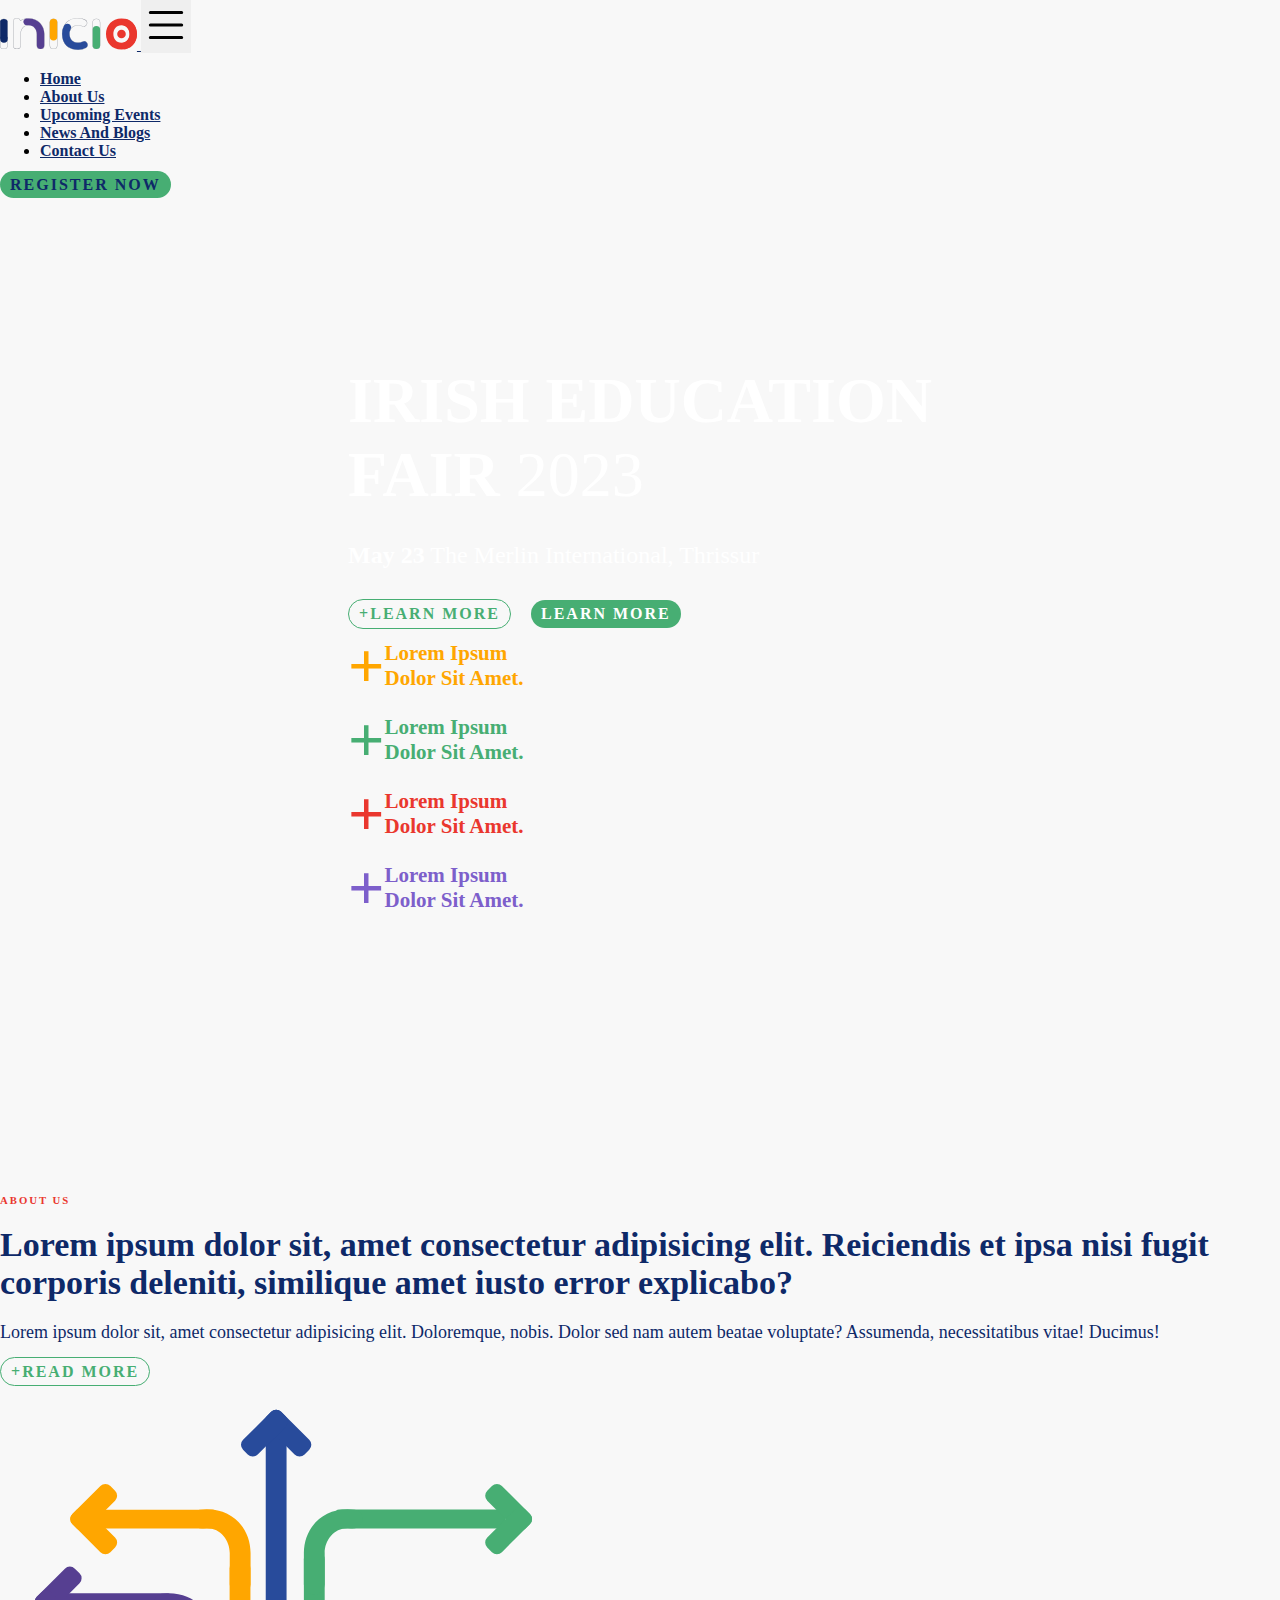
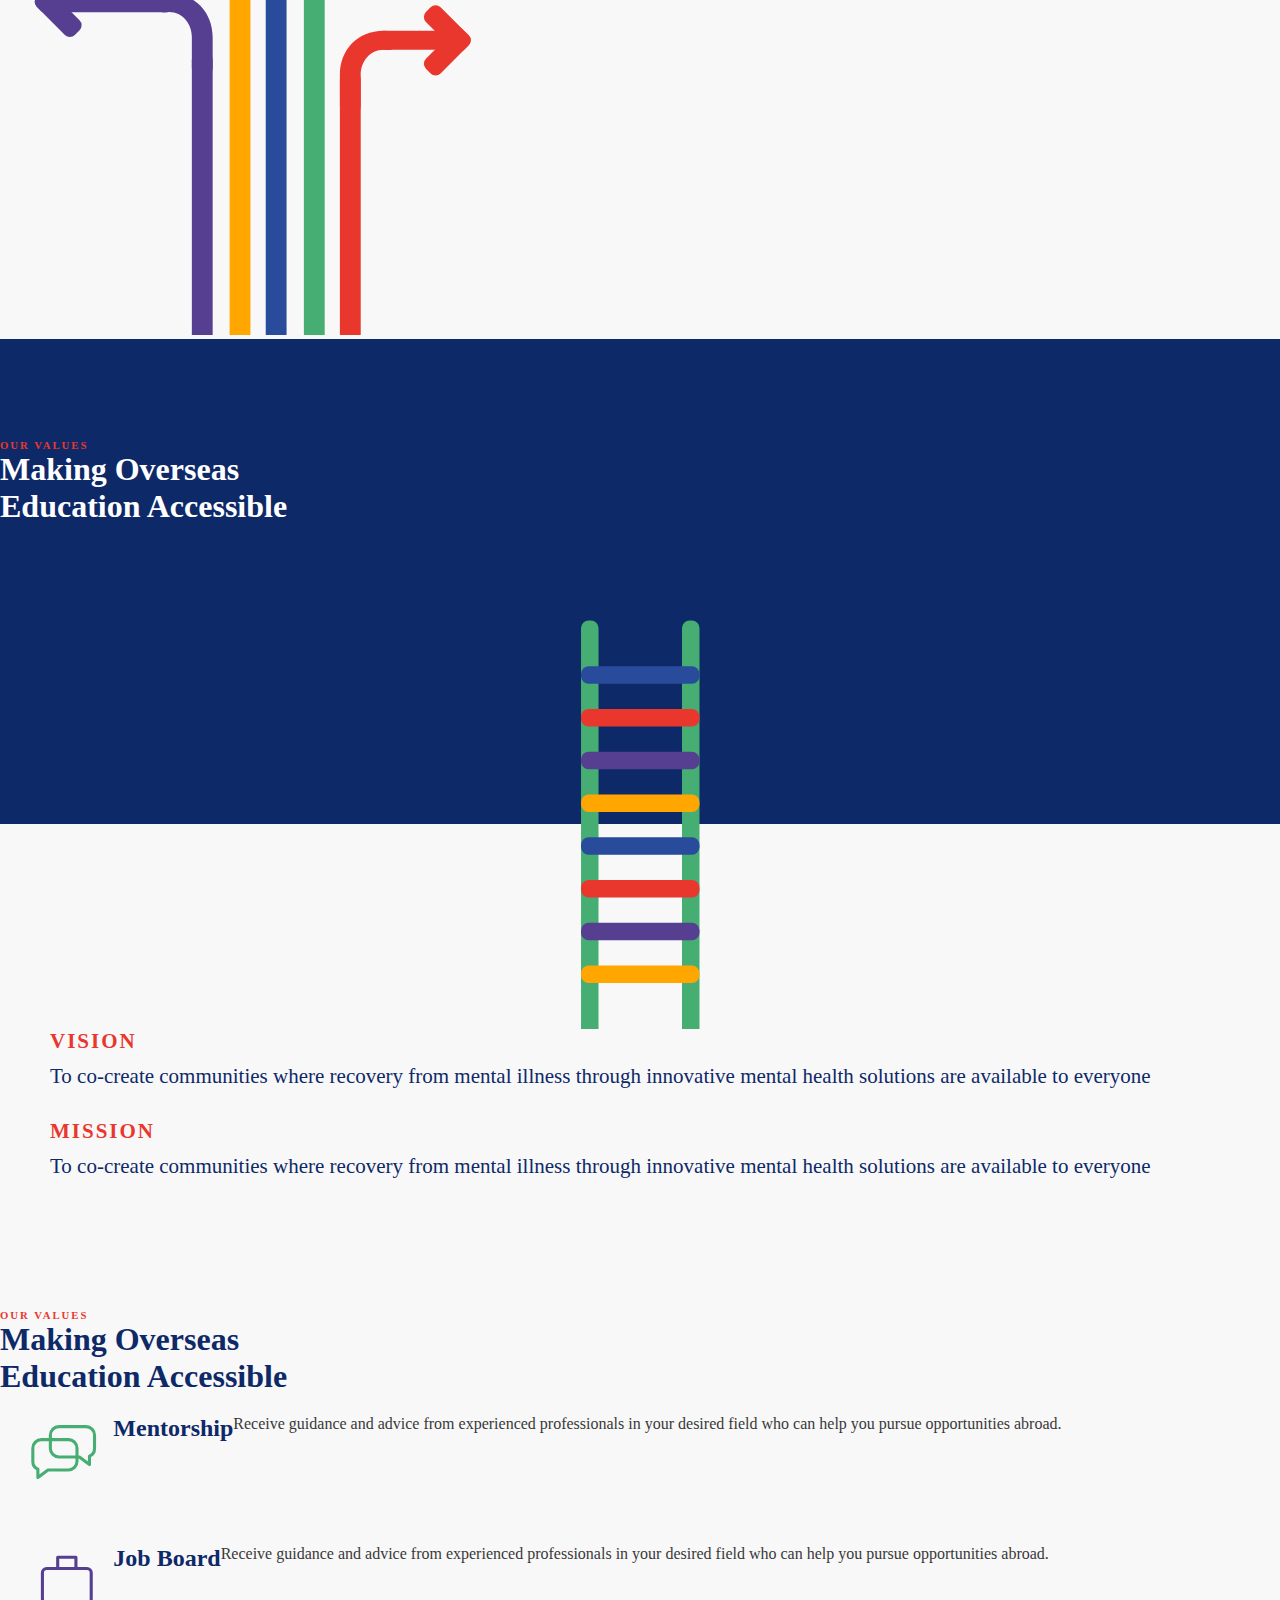
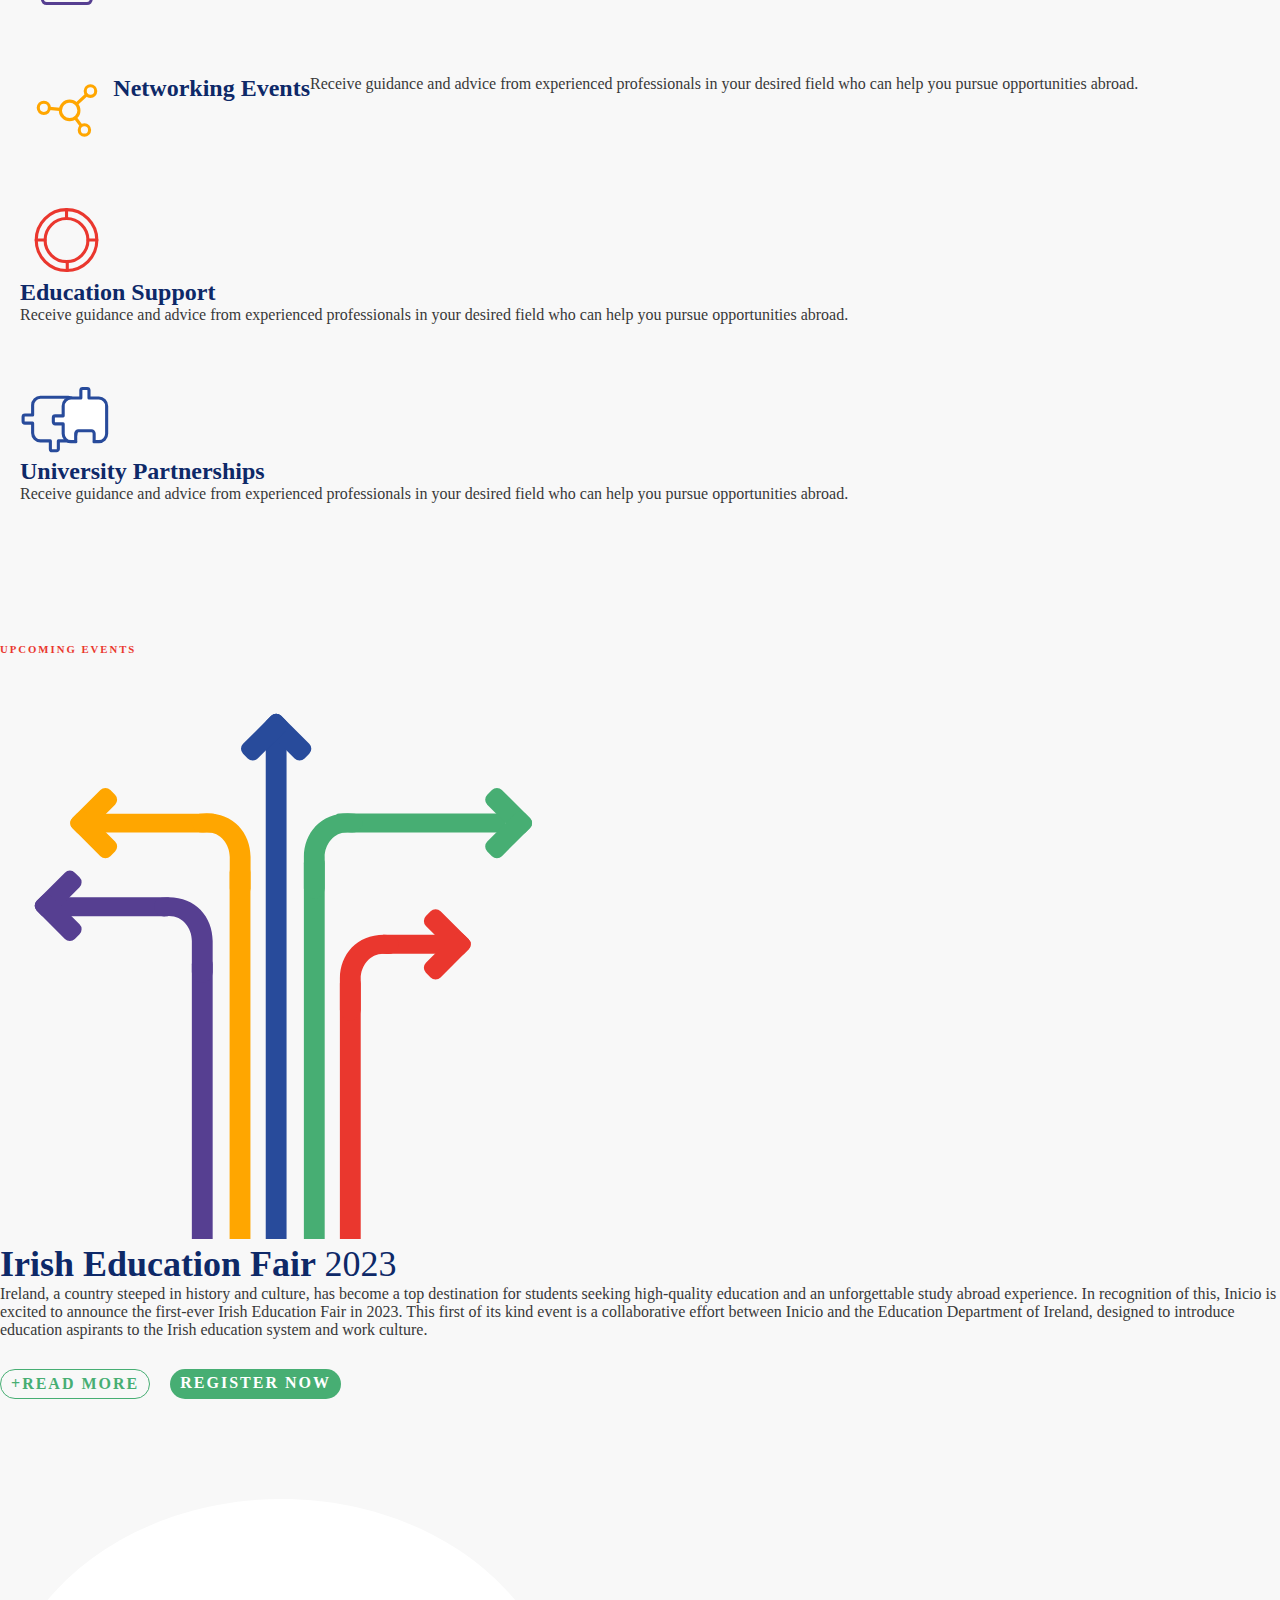
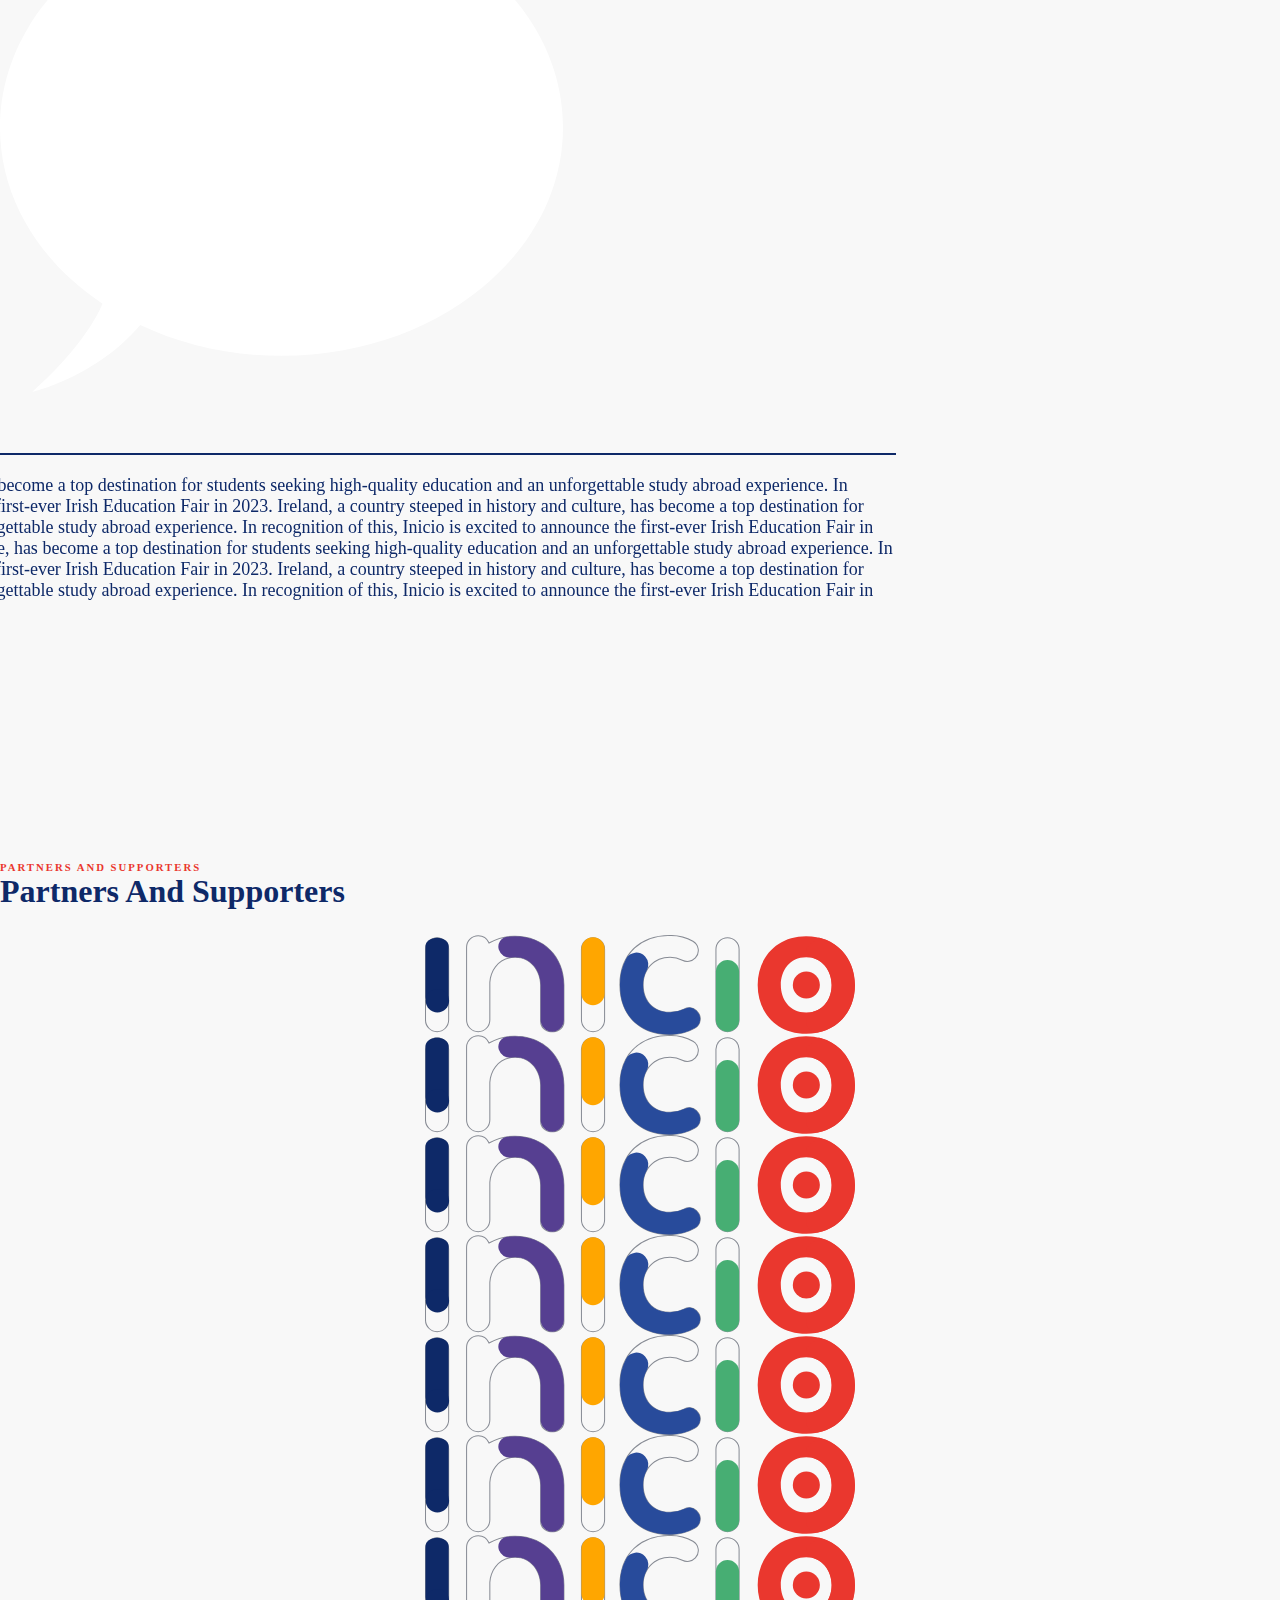
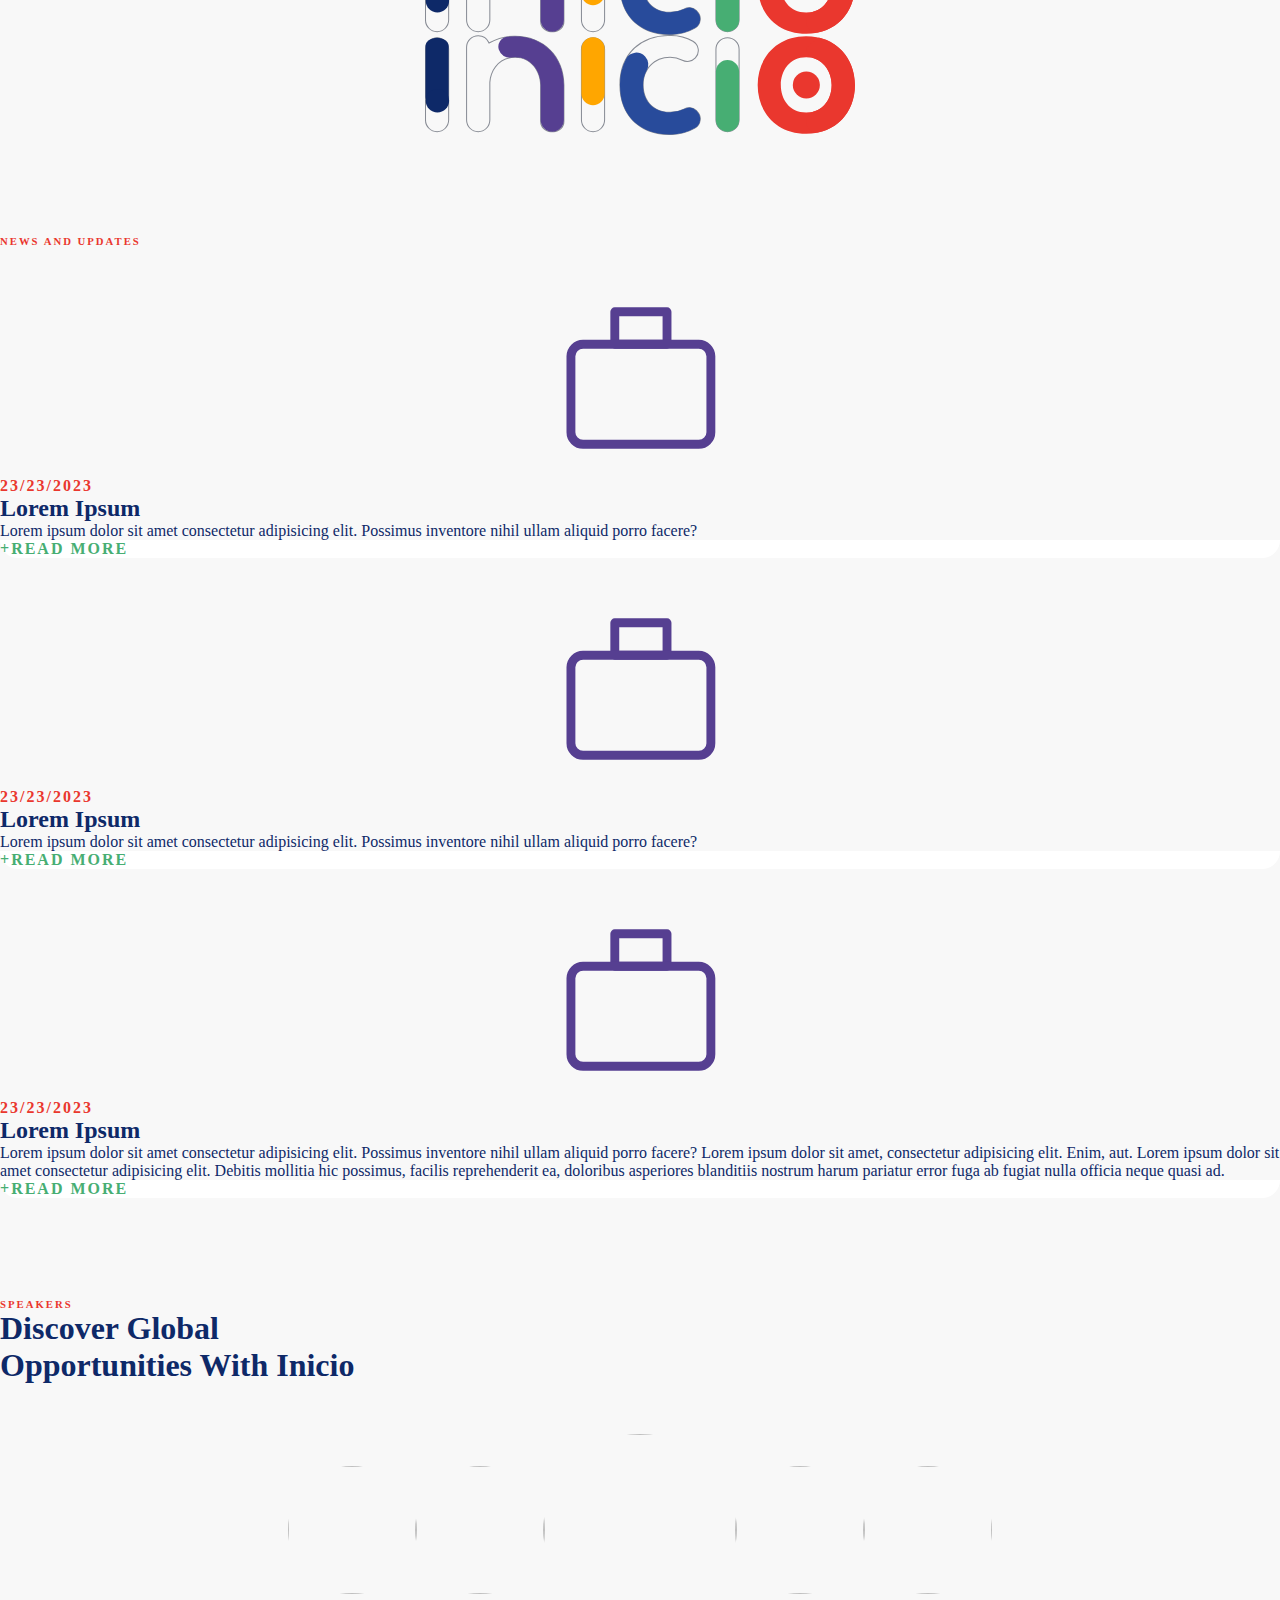
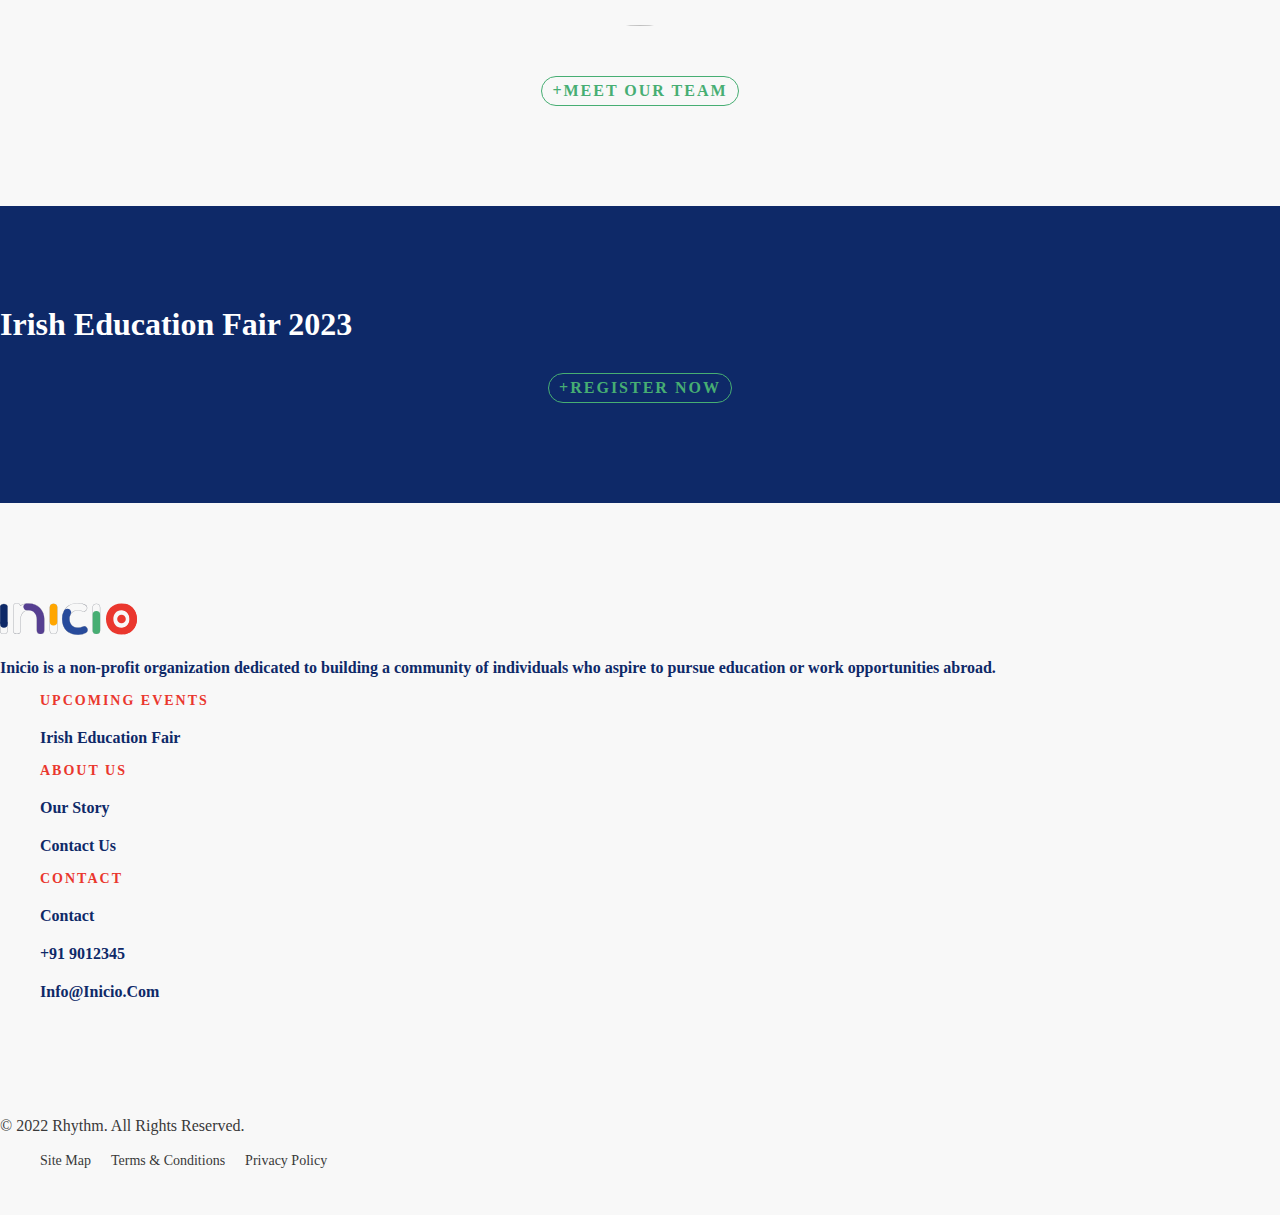
==== index.html @ 6a75e9fb "first commit" ====
<!DOCTYPE html>
<html lang="en">
  <head>
    <meta charset="UTF-8" />
    <meta http-equiv="X-UA-Compatible" content="IE=edge" />
    <meta name="viewport" content="width=device-width, initial-scale=1.0" />
    <!-- Favicons -->
    <link href="" rel="icon" />
    <link href="" rel="apple-touch-icon" />

    <!-- Link Swiper's CSS -->
    <link
      rel="stylesheet"
      href="https://cdn.jsdelivr.net/npm/swiper@9/swiper-bundle.min.css"
    />

    <!-- bootstrap v5 -->
    <link
      href="https://cdn.jsdelivr.net/npm/bootstrap@5.0.2/dist/css/bootstrap.min.css"
      rel="stylesheet"
      integrity="sha384-EVSTQN3/azprG1Anm3QDgpJLIm9Nao0Yz1ztcQTwFspd3yD65VohhpuuCOmLASjC"
      crossorigin="anonymous"
    />

    <!-- custom styles -->
    <link rel="stylesheet" href="assets/styles/main.css" />

    <title>inicio</title>
  </head>
  <body>
    <!-- header section starts -->
    <header class="header fixed-top" id="header">
      <nav class="navbar navbar-expand-lg">
        <div class="container">
          <a class="navbar-brand" href="#">
            <img src="assets/images/incio logo.svg" alt="" class="img-fluid" />
          </a>
          <button
            class="navbar-toggler"
            type="button"
            data-bs-toggle="collapse"
            data-bs-target="#navbarSupportedContent"
            aria-controls="navbarSupportedContent"
            aria-expanded="false"
            aria-label="Toggle navigation"
          >
            <img src="assets/icons/menu-icon.svg" alt="" class="img-fluid" />
          </button>
          <div class="collapse navbar-collapse" id="navbarSupportedContent">
            <ul class="navbar-nav ms-auto mb-2 mb-lg-0">
              <li class="nav-item">
                <a class="nav-link" aria-current="page" href="/">Home</a>
              </li>
              <li class="nav-item">
                <a class="nav-link" aria-current="page" href="page-aboutus.html"
                  >About us</a
                >
              </li>
              <li class="nav-item">
                <a class="nav-link" aria-current="page" href="page-event.html"
                  >upcoming events</a
                >
              </li>
              <li class="nav-item">
                <a class="nav-link" aria-current="page" href="#"
                  >news and blogs</a
                >
              </li>
              <li class="nav-item">
                <a
                  class="nav-link"
                  aria-current="page"
                  href="page-contactus.html"
                  >contact us</a
                >
              </li>
            </ul>
            <a href="page-register.html" class="filled-green-btn"
              >register now</a
            >
          </div>
        </div>
      </nav>
    </header>
    <!-- header section ends -->

    <!-- Banner Section Starts -->
    <section class="banner" id="banner">
      <video id="video-background" autoplay muted loop>
        <source
          src="https://foxglobal.araigen.com/wp-content/uploads/2022/12/foxglobal.mp4"
          type="video/mp4"
        />
      </video>

      <div class="text-wrapper">
        <div class="container">
          <div class="row">
            <div class="col-lg-6 col-md-6">
              <h1 class="banner-title">
                IRISH EDUCATION <br />
                FAIR <span>2023</span>
              </h1>
              <h6 class="banner-sub-title">
                <span>may 23</span> The Merlin International, Thrissur
              </h6>
              <div class="banner-btns">
                <a href="#" class="outlined-green-btn">learn more</a>
                <a href="#" class="filled-green-btn">learn more</a>
              </div>
            </div>
            <div class="col-lg-6 col-md-6">
              <div class="count-item">
                <span
                  data-purecounter-start="0"
                  data-purecounter-duration="1"
                  class="count purecounter"
                  data-purecounter-end="300"
                ></span>
                <span class="count">+</span>
                <div class="count-progress-bar">
                  <div id="count-progress"></div>
                </div>
                <div class="count-desc">
                  Lorem ipsum <br />
                  dolor sit amet.
                </div>
              </div>
              <div class="count-item">
                <span
                  data-purecounter-start="0"
                  data-purecounter-duration="1"
                  class="count purecounter"
                  data-purecounter-end="300"
                ></span>
                <span class="count">+</span>
                <div class="count-progress-bar">
                  <div id="count-progress"></div>
                </div>
                <div class="count-desc">
                  Lorem ipsum <br />
                  dolor sit amet.
                </div>
              </div>
              <div class="count-item">
                <span
                  data-purecounter-start="0"
                  data-purecounter-duration="1"
                  class="count purecounter"
                  data-purecounter-end="300"
                ></span>
                <span class="count">+</span>
                <div class="count-progress-bar">
                  <div id="count-progress"></div>
                </div>
                <div class="count-desc">
                  Lorem ipsum <br />
                  dolor sit amet.
                </div>
              </div>
              <div class="count-item">
                <span
                  data-purecounter-start="0"
                  data-purecounter-duration="1"
                  class="count purecounter"
                  data-purecounter-end="300"
                ></span>
                <span class="count">+</span>
                <div class="count-progress-bar">
                  <div id="count-progress"></div>
                </div>
                <div class="count-desc">
                  Lorem ipsum <br />
                  dolor sit amet.
                </div>
              </div>
            </div>
          </div>
        </div>
      </div>
    </section>
    <!-- Banner Section Ends -->

    <!-- About Section Starts -->
    <section class="about-section" id="about-section">
      <div class="container">
        <div class="row">
          <div class="col-lg-6 col-md-6">
            <h6 class="section-sub-title">about us</h6>
            <h1 class="section-main-title">
              Lorem ipsum dolor sit, amet consectetur adipisicing elit.
              Reiciendis et ipsa nisi fugit corporis deleniti, similique amet
              iusto error explicabo?
            </h1>
            <div class="section-description">
              Lorem ipsum dolor sit, amet consectetur adipisicing elit.
              Doloremque, nobis. Dolor sed nam autem beatae voluptate?
              Assumenda, necessitatibus vitae! Ducimus!
            </div>
            <a href="#" class="outlined-green-btn">read more</a>
          </div>

          <div class="col-lg-6 col-md-6">
            <img
              src="assets/images/about.svg"
              alt=""
              class="img-fluid about-img"
            />
          </div>
        </div>
      </div>
    </section>
    <!-- About Section Ends -->

    <!-- Our Values Section Starts -->
    <section class="our-values" id="our-values">
      <div class="container">
        <h6 class="section-sub-title text-center">our values</h6>
        <h1 class="section-main-title text-center">
          Making Overseas <br />
          Education Accessible
        </h1>

        <div class="card">
          <div class="container">
            <div class="row">
              <div class="col-lg-6 col-md-6 first-col">
                <img src="assets/images/values.svg" alt="" class="img-fluid" />
              </div>
              <div class="col-lg-6 col-md-6 second-col">
                <h6 class="section-sub-title">vision</h6>
                <div class="section-description">
                  To co-create communities where recovery from mental illness
                  through innovative mental health solutions are available to
                  everyone
                </div>
                <h6 class="section-sub-title">mission</h6>
                <div class="section-description">
                  To co-create communities where recovery from mental illness
                  through innovative mental health solutions are available to
                  everyone
                </div>
              </div>
            </div>
          </div>
        </div>
      </div>
    </section>
    <!-- Our Values Section Ends -->

    <!-- Offer Section Starts -->
    <section class="our-offers" id="our-offers">
      <div class="container">
        <h6 class="section-sub-title text-center">our values</h6>
        <h1 class="section-main-title text-center">
          Making Overseas <br />
          Education Accessible
        </h1>

        <div class="row mt-5">
          <div class="col-lg-4 col-md-4">
            <div class="card">
              <img
                src="assets/images/Mentorship.svg"
                alt=""
                class="img-fluid"
              />
              <h6 class="card-title">Mentorship</h6>
              <div class="card-body">
                Receive guidance and advice from experienced professionals in
                your desired field who can help you pursue opportunities abroad.
              </div>
            </div>
          </div>
          <div class="col-lg-4 col-md-4">
            <div class="card">
              <img src="assets/images/Job Board.svg" alt="" class="img-fluid" />
              <h6 class="card-title">Job Board</h6>
              <div class="card-body">
                Receive guidance and advice from experienced professionals in
                your desired field who can help you pursue opportunities abroad.
              </div>
            </div>
          </div>
          <div class="col-lg-4 col-md-4">
            <div class="card">
              <img
                src="assets/images/Networking Events.svg"
                alt=""
                class="img-fluid"
              />
              <h6 class="card-title">Networking Events</h6>
              <div class="card-body">
                Receive guidance and advice from experienced professionals in
                your desired field who can help you pursue opportunities abroad.
              </div>
            </div>
          </div>
        </div>
        <div class="row">
          <div class="col-lg-6 col-md-6">
            <div class="card">
              <div class="row">
                <div class="col-lg-2 col-md-2">
                  <img
                    src="assets/images/Education Support.svg"
                    alt=""
                    class="img-fluid"
                  />
                </div>
                <div class="col-lg-10 col-md-10">
                  <h6 class="card-title">Education Support</h6>
                  <div class="card-body">
                    Receive guidance and advice from experienced professionals
                    in your desired field who can help you pursue opportunities
                    abroad.
                  </div>
                </div>
              </div>
            </div>
          </div>
          <div class="col-lg-6 col-md-6">
            <div class="card">
              <div class="row">
                <div class="col-lg-2 col-md-2">
                  <img
                    src="assets/images/University Partnerships.svg"
                    alt=""
                    class="img-fluid"
                  />
                </div>
                <div class="col-lg-10 col-md-10">
                  <h6 class="card-title">University Partnerships</h6>
                  <div class="card-body">
                    Receive guidance and advice from experienced professionals
                    in your desired field who can help you pursue opportunities
                    abroad.
                  </div>
                </div>
              </div>
            </div>
          </div>
        </div>
      </div>
    </section>
    <!-- Offer Section Ends -->

    <!-- Upcoming Events Section Starts -->
    <section class="upcoming-events" id="upcoming-events">
      <div class="container">
        <h6 class="section-sub-title text-center">upcoming events</h6>
        <div class="card">
          <div class="container">
            <div class="row">
              <div class="col-lg-4 col-md-4">
                <img src="assets/images/about.svg" alt="" class="img-fluid" />
              </div>
              <div class="col-lg-8 col-md-8 p-5">
                <h1 class="card-title">
                  Irish Education Fair <span>2023</span>
                </h1>
                <div class="card-body">
                  Ireland, a country steeped in history and culture, has become
                  a top destination for students seeking high-quality education
                  and an unforgettable study abroad experience. In recognition
                  of this, Inicio is excited to announce the first-ever Irish
                  Education Fair in 2023. This first of its kind event is a
                  collaborative effort between Inicio and the Education
                  Department of Ireland, designed to introduce education
                  aspirants to the Irish education system and work culture.
                </div>
                <div class="buttons-container">
                  <a href="#" class="outlined-green-btn">read more</a>
                  <a href="#" class="filled-green-btn">register now</a>
                </div>
              </div>
            </div>
          </div>
        </div>
      </div>
    </section>
    <!-- Upcoming Events Section Ends -->

    <!-- What they Say section Starts -->
    <section class="what-they-say" id="what-they-say">
      <div class="container">
        <div class="row">
          <div class="col-lg-6 col-md-6 what-they-say-img-col">
            <img
              src="assets/images/what they say.svg"
              alt=""
              class="img-fluid"
            />
          </div>
          <div class="col-lg-6 col-md-6 right-col">
            <h1 class="slider-title">what they say</h1>
            <div class="swiper whattheysaySwiper">
              <div class="swiper-wrapper">
                <div class="swiper-slide">
                  <div class="slider-desc">
                    Ireland, a country steeped in history and culture, has
                    become a top destination for students seeking high-quality
                    education and an unforgettable study abroad experience. In
                    recognition of this, Inicio is excited to announce the
                    first-ever Irish Education Fair in 2023. Ireland, a country
                    steeped in history and culture, has become a top destination
                    for students seeking high-quality education and an
                    unforgettable study abroad experience. In recognition of
                    this, Inicio is excited to announce the first-ever Irish
                    Education Fair in 2023. Ireland, a country steeped in
                    history and culture, has become a top destination for
                    students seeking high-quality education and an unforgettable
                    study abroad experience. In recognition of this, Inicio is
                    excited to announce the first-ever Irish Education Fair in
                    2023. Ireland, a country steeped in history and culture, has
                    become a top destination for students seeking high-quality
                    education and an unforgettable study abroad experience. In
                    recognition of this, Inicio is excited to announce the
                    first-ever Irish Education Fair in 2023.
                  </div>
                  <div class="author-name">lorem ipsum</div>
                  <div class="author-desc">author description</div>
                </div>
                <div class="swiper-slide">
                  <div class="slider-desc">
                    Ireland, a country steeped in history and culture, has
                    become a top destination for students seeking high-quality
                    education and an unforgettable study abroad experience. In
                    recognition of this, Inicio is excited to announce the
                    first-ever Irish Education Fair in 2023. Ireland, a country
                    steeped in history and culture, has become a top destination
                    for students seeking high-quality education and an
                    unforgettable study abroad experience. In recognition of
                    this, Inicio is excited to announce the first-ever Irish
                    Education Fair in 2023. Ireland, a country steeped in
                    history and culture, has become a top destination for
                    students seeking high-quality education and an unforgettable
                    study abroad experience. In recognition of this, Inicio is
                    excited to announce the first-ever Irish Education Fair in
                    2023. Ireland, a country steeped in history and culture, has
                    become a top destination for students seeking high-quality
                    education and an unforgettable study abroad experience. In
                    recognition of this, Inicio is excited to announce the
                    first-ever Irish Education Fair in 2023.
                  </div>
                  <div class="author-name">lorem ipsum</div>
                  <div class="author-desc">author description</div>
                </div>
                <div class="swiper-slide">
                  <div class="slider-desc">
                    Ireland, a country steeped in history and culture, has
                    become a top destination for students seeking high-quality
                    education and an unforgettable study abroad experience. In
                    recognition of this, Inicio is excited to announce the
                    first-ever Irish Education Fair in 2023. Ireland, a country
                    steeped in history and culture, has become a top destination
                    for students seeking high-quality education and an
                    unforgettable study abroad experience. In recognition of
                    this, Inicio is excited to announce the first-ever Irish
                    Education Fair in 2023. Ireland, a country steeped in
                    history and culture, has become a top destination for
                    students seeking high-quality education and an unforgettable
                    study abroad experience. In recognition of this, Inicio is
                    excited to announce the first-ever Irish Education Fair in
                    2023. Ireland, a country steeped in history and culture, has
                    become a top destination for students seeking high-quality
                    education and an unforgettable study abroad experience. In
                    recognition of this, Inicio is excited to announce the
                    first-ever Irish Education Fair in 2023.
                  </div>
                  <div class="author-name">lorem ipsum</div>
                  <div class="author-desc">author description</div>
                </div>
              </div>
              <div class="swiper-pagination"></div>
            </div>
          </div>
        </div>
      </div>
    </section>
    <!-- What they Say section Ends -->

    <!-- Partners and Supporters Section Starts -->
    <section class="partners-supporters" id="partners-supporters">
      <div class="container">
        <h6 class="section-sub-title text-center">partners and supporters</h6>
        <h1 class="section-main-title text-center">partners and supporters</h1>

        <div class="row">
          <div class="col-lg-3">
            <div class="img-container">
              <img
                src="assets/images/incio logo.svg"
                alt=""
                class="img-fluid"
              />
            </div>
          </div>
          <div class="col-lg-3">
            <div class="img-container">
              <img
                src="assets/images/incio logo.svg"
                alt=""
                class="img-fluid"
              />
            </div>
          </div>
          <div class="col-lg-3">
            <div class="img-container">
              <img
                src="assets/images/incio logo.svg"
                alt=""
                class="img-fluid"
              />
            </div>
          </div>
          <div class="col-lg-3">
            <div class="img-container">
              <img
                src="assets/images/incio logo.svg"
                alt=""
                class="img-fluid"
              />
            </div>
          </div>
          <div class="col-lg-3">
            <div class="img-container">
              <img
                src="assets/images/incio logo.svg"
                alt=""
                class="img-fluid"
              />
            </div>
          </div>
          <div class="col-lg-3">
            <div class="img-container">
              <img
                src="assets/images/incio logo.svg"
                alt=""
                class="img-fluid"
              />
            </div>
          </div>
          <div class="col-lg-3">
            <div class="img-container">
              <img
                src="assets/images/incio logo.svg"
                alt=""
                class="img-fluid"
              />
            </div>
          </div>
          <div class="col-lg-3">
            <div class="img-container">
              <img
                src="assets/images/incio logo.svg"
                alt=""
                class="img-fluid"
              />
            </div>
          </div>
        </div>
      </div>
    </section>
    <!-- Partners and Supporters Section Ends -->

    <!-- News and Updates Section Starts -->
    <section class="news-updates" id="news-updates">
      <div class="container">
        <h6 class="section-sub-title text-center">news and updates</h6>

        <div class="row">
          <div class="col-lg-4 col-md-4 col-12">
            <div class="card h-100">
              <div class="card-img-container">
                <img
                  src="assets/images/Job Board.svg"
                  alt=""
                  class="img-fluid"
                />
              </div>
              <div class="card-body">
                <div class="date">23/23/2023</div>
                <div class="title">lorem ipsum</div>
                <div class="description">
                  Lorem ipsum dolor sit amet consectetur adipisicing elit.
                  Possimus inventore nihil ullam aliquid porro facere?
                </div>
              </div>
              <div class="card-footer">
                <a href="#" class="borderless-green-btn">read more</a>
              </div>
            </div>
          </div>
          <div class="col-lg-4 col-md-4 col-12">
            <div class="card h-100">
              <div class="card-img-container">
                <img
                  src="assets/images/Job Board.svg"
                  alt=""
                  class="img-fluid"
                />
              </div>
              <div class="card-body">
                <div class="date">23/23/2023</div>
                <div class="title">lorem ipsum</div>
                <div class="description">
                  Lorem ipsum dolor sit amet consectetur adipisicing elit.
                  Possimus inventore nihil ullam aliquid porro facere?
                </div>
              </div>
              <div class="card-footer">
                <a href="#" class="borderless-green-btn">read more</a>
              </div>
            </div>
          </div>
          <div class="col-lg-4 col-md-4 col-12">
            <div class="card h-100">
              <div class="card-img-container">
                <img
                  src="assets/images/Job Board.svg"
                  alt=""
                  class="img-fluid"
                />
              </div>
              <div class="card-body">
                <div class="date">23/23/2023</div>
                <div class="title">lorem ipsum</div>
                <div class="description">
                  Lorem ipsum dolor sit amet consectetur adipisicing elit.
                  Possimus inventore nihil ullam aliquid porro facere? Lorem
                  ipsum dolor sit amet, consectetur adipisicing elit. Enim, aut.
                  Lorem ipsum dolor sit amet consectetur adipisicing elit.
                  Debitis mollitia hic possimus, facilis reprehenderit ea,
                  doloribus asperiores blanditiis nostrum harum pariatur error
                  fuga ab fugiat nulla officia neque quasi ad.
                </div>
              </div>
              <div class="card-footer">
                <a href="#" class="borderless-green-btn">read more</a>
              </div>
            </div>
          </div>
        </div>
      </div>
    </section>
    <!-- News and Updates Section Ends -->

    <!-- Speaker Section Starts -->
    <section class="speakers" id="speakers">
      <div class="container">
        <h6 class="section-sub-title text-center">speakers</h6>
        <h1 class="section-main-title text-center">
          Discover Global <br />
          Opportunities with Inicio
        </h1>

        <div class="spekers-images-container">
          <div class="img-container avatar">
            <img
              src="https://rhythm.araigen.com/wp-content/uploads/2023/03/dr-anwar.png"
              alt=""
              class="img-fluid"
            />
          </div>
          <div class="img-container avatar">
            <img
              src="https://rhythm.araigen.com/wp-content/uploads/2023/03/dr-anwar.png"
              alt=""
              class="img-fluid"
            />
          </div>
          <div class="img-container avatar">
            <img
              src="https://rhythm.araigen.com/wp-content/uploads/2023/03/dr-anwar.png"
              alt=""
              class="img-fluid"
            />
          </div>
          <div class="img-container avatar">
            <img
              src="https://rhythm.araigen.com/wp-content/uploads/2023/03/dr-anwar.png"
              alt=""
              class="img-fluid"
            />
          </div>
          <div class="img-container avatar">
            <img
              src="https://rhythm.araigen.com/wp-content/uploads/2023/03/dr-anwar.png"
              alt=""
              class="img-fluid"
            />
          </div>
        </div>

        <div class="button-container">
          <a href="#" class="outlined-green-btn">meet our team</a>
        </div>
      </div>
    </section>
    <!-- Speaker Section Ends -->

    <!-- Above Footer Section Starts -->
    <section class="above-footer" id="above-footer">
      <div class="container">
        <h1 class="section-main-title text-center">
          Irish Education Fair 2023
        </h1>
        <div class="button-container">
          <a href="#" class="outlined-green-btn">register now</a>
        </div>
      </div>
    </section>
    <!-- Above Footer Section Ends -->

    <!-- Footer Section Starts -->
    <footer class="footer" id="footer">
      <div class="container">
        <div class="row">
          <div class="col-lg-3 col-md-3">
            <img src="assets/images/incio logo.svg" alt="" class="img-fluid" />
            <div class="footer-text">
              Inicio is a non-profit organization dedicated to building a
              community of individuals who aspire to pursue education or work
              opportunities abroad.
            </div>
          </div>

          <div class="col-lg-3 col-md-3">
            <ul class="footer-list">
              <div class="footer-link-title">upcoming events</div>
              <li class="footer-text">
                <a href="#">irish education fair</a>
              </li>
            </ul>
          </div>

          <div class="col-lg-3 col-md-3">
            <ul class="footer-list">
              <div class="footer-link-title">about us</div>
              <li class="footer-text">
                <a href="#">our story</a>
              </li>
              <li class="footer-text">
                <a href="#">contact us</a>
              </li>
            </ul>
          </div>

          <div class="col-lg-3 col-md-3">
            <ul class="footer-list">
              <div class="footer-link-title">contact</div>
              <li class="footer-text">
                <a href="#">contact</a>
              </li>
              <li class="footer-text">
                <a href="#">+91 9012345</a>
              </li>
              <li class="footer-text">
                <a href="#">info@inicio.com</a>
              </li>
            </ul>
          </div>
        </div>
      </div>
    </footer>
    <!-- Footer Section Ends -->

    <!-- Copy-write Section Starts -->
    <section class="copy-write" id="copy-write">
      <div class="container">
        <div class="row">
          <div class="col-lg-6 col-md-6">
            <p class="copy-write-text">© 2022 Rhythm. All Rights Reserved.</p>
          </div>
          <div class="col-lg-6 col-md-6">
            <ul class="site-links-list">
              <li class="list-item"><a href="#">site map</a></li>
              <li class="list-item"><a href="#">terms & conditions</a></li>
              <li class="list-item"><a href="#">privacy policy</a></li>
            </ul>
          </div>
        </div>
      </div>
    </section>
    <!-- Copy-write Section Ends -->

    <!-- jquery cdn -->
    <script src="https://code.jquery.com/jquery-3.6.0.min.js"></script>

    <!-- swiper slide -->
    <script src="https://cdn.jsdelivr.net/npm/swiper@9/swiper-bundle.min.js"></script>

    <!-- bootstrap v5 -->
    <script
      src="https://cdn.jsdelivr.net/npm/@popperjs/core@2.9.2/dist/umd/popper.min.js"
      integrity="sha384-IQsoLXl5PILFhosVNubq5LC7Qb9DXgDA9i+tQ8Zj3iwWAwPtgFTxbJ8NT4GN1R8p"
      crossorigin="anonymous"
    ></script>
    <script
      src="https://cdn.jsdelivr.net/npm/bootstrap@5.0.2/dist/js/bootstrap.min.js"
      integrity="sha384-cVKIPhGWiC2Al4u+LWgxfKTRIcfu0JTxR+EQDz/bgldoEyl4H0zUF0QKbrJ0EcQF"
      crossorigin="anonymous"
    ></script>

    <!-- Purecounter -->
    <script src="https://cdn.jsdelivr.net/npm/@srexi/purecounterjs/dist/purecounter_vanilla.js"></script>

    <!-- custom js -->
    <script src="assets/js/main.js"></script>
  </body>
</html>
---- assets/styles/main.css ----
/*--------------------------------------------------------- 
Common
-----------------------------------------------------------*/
body{
    margin: 0;
    padding: 0;
    box-sizing: border-box;
    background-color: #F8F8F8;
}

::-webkit-scrollbar{
    width: 0;
    display: none;
}

:root{
    --light-gray:#F8F8F8;
    --green:#47AE73;
    --dark-blue:#0E2968;
    --yellow:#FFA600;
    --red:#EA372E;
    --violet:#7D5FCB;
    --dark:#393939;
    --border-color:#D8D8D8;
}

h1,
h2,
h3,
h4,
h5,
h6,
p{
    padding: 0;
    margin: 0;
}

.section-sub-title{
    text-transform: uppercase;
    letter-spacing: 2px;
    font-weight: 600;
    color: var(--red);
}

.section-main-title{
    color: var(--dark-blue);
    font-weight: 700;
}

.section-description{
    color: var(--dark-blue);
}

/*--------------------------------------------------------- 
Buttons
-----------------------------------------------------------*/
.filled-green-btn{
    border: none;
    color: #fff;
    background-color: var(--green);
    text-transform: uppercase;
    letter-spacing: 2px;
    padding: 5px 10px;
    border-radius: 20px;
    font-weight: 600;
    text-decoration: none;
}

.filled-green-btn:hover{
    color: #fff;
}

.outlined-green-btn{
    border: 1px solid var(--green);
    color: var(--green);
    background-color: transparent;
    text-transform: uppercase;
    letter-spacing: 2px;
    padding: 5px 10px;
    border-radius: 20px;
    font-weight: 600;
    text-decoration: none;
}

.outlined-green-btn:hover{
    color: var(--green);
}

.outlined-green-btn:before{
    content: '+';
    display: inline-flex;
    align-items: center;
}

.borderless-green-btn{
    border: none;
    color: var(--green);
    background-color: transparent;
    text-transform: uppercase;
    letter-spacing: 2px;
    padding: 5px 10px;
    border-radius: 20px;
    font-weight: 600;
    text-decoration: none;
}

.borderless-green-btn:hover{
    color: var(--green);
}

.borderless-green-btn:before{
    content: '+';
    display: inline-flex;
    align-items: center;
}


/*-------------------------------------------------------------------- 
Swiper Slider
-------------------------------------------------------------------*/
.swiper {
    width: 100%;
    height: 100%;
  }

  .swiper-slide {
    text-align: center;
    font-size: 18px;
    display: flex;
    justify-content: center;
    align-items: center;
  }

  .swiper-slide img {
    display: block;
    width: 100%;
    height: 100%;
    object-fit: cover;
  }



/*--------------------------------------------------------- 
Header
-----------------------------------------------------------*/
header nav{
    background-color: var(--light-gray);
}

header a{
    color: var(--dark-blue) !important;
    text-transform: capitalize;
    font-weight: 600;
}

header .navbar-toggler,header .navbar-toggler:focus{
    border: none;
    outline: none;
    border-color: transparent !important;
    padding: 0 !important;
    color: transparent !important;
}

header .navbar-toggler img {
    height: 50px;
}

/*--------------------------------------------------------- 
Banner
-----------------------------------------------------------*/
.banner{
    position: relative;
}

.banner video{
    position: absolute;
    right: 0;
    bottom: 0;
    min-width: 100%;
    min-height: 100%;
    z-index: -1;
}

.banner .text-wrapper{
    text-align: start;
    text-transform: capitalize;
    position: absolute;
    left: 0;
    right: 0;
    top: 0;
    bottom: 0;
    display: flex;
    justify-content: center;
    align-items: center;
    display: -webkit-flex;
    -webkit-justify-content: center;
    -webkit-align-items: center;
    color: #fff;
}

.banner .text-wrapper .banner-title{
    color: #fff;
    font-size: 64px;
    font-weight: 700;
}

.banner .text-wrapper .banner-title span{
    font-weight: 200;
}

.banner .banner-sub-title{
    font-size: 24px;
    font-weight: 100;
    margin-top: 30px;
}

.banner .banner-sub-title span{
    font-weight: 700;
}

.banner-btns{
    margin-top: 30px;
    display: flex;
    align-items: center;
}

.banner-btns a{
    margin-right: 20px;
}

.banner .count-item{
    display: flex;
    align-items: center;
}

.banner .count-item span{
    font-weight: 700;
    font-size: 64px;
}

.banner .count-item .count-desc{
    font-size: 21px;
    font-weight: 700;
}

.banner .count-item:nth-child(1){
    color: var(--yellow);
}

.banner .count-item:nth-child(2){
    color: var(--green);
}

.banner .count-item:nth-child(3){
    color: var(--red);
}

.banner .count-item:nth-child(4){
    color: var(--violet);
}

@media(max-width:992px){
    .banner .text-wrapper .banner-title{
        font-size: 34px;
    }

    .banner .count-item span{
        font-size: 34px;
    }

    .banner video{
        object-fit: cover;
    }
}

/*--------------------------------------------------------- 
About Section
-----------------------------------------------------------*/
.about-section{
    padding-top: 100px;
}

.about-section .section-sub-title{
    margin-bottom: 20px;
}

.about-section .section-main-title{
    font-size: 34px;
    margin-bottom: 20px;
}

.about-section .section-description{
    font-size: 18px;
    margin-bottom: 20px;
}

.about-section a{
    margin-bottom: 100px;
}

/*--------------------------------------------------------- 
Values Section
-----------------------------------------------------------*/
.our-values{
    padding: 100px 0px;
    background: linear-gradient(180deg, rgba(14,41,104,1) 50%, rgba(248,248,248,1) 50%);
}

.our-values .section-main-title{
    color: #fff;
}

.our-values .card{
    padding: 50px 50px 0px 50px;
    margin-top: 30px;
    border: none;
    border-radius: 20px;
}

.our-values .card .first-col{
    display: flex;
    justify-content: center;
    align-items: center;
}

.our-values .card .second-col .section-sub-title{
    margin-bottom: 10px;
    font-size: 21px;
    font-weight: 700;
}

.our-values .card .second-col .section-description{
    margin-bottom: 30px;
    font-size: 21px;
}

@media(max-width:768px){
    .our-values .card{
        padding: 0;
    }
}

/*--------------------------------------------------------- 
Our Offers
-----------------------------------------------------------*/
.our-offers .card{
    border: none;
    border-radius: 20px;
    display: flex;
    justify-content: start;
    padding: 20px;
    margin-bottom: 20px;
}

.our-offers .card img{
    height: 70px;
    width: fit-content;
}

.our-offers .card .card-title{
    color: var(--dark-blue);
    font-size: 24px;
    font-weight: 700;
    text-transform: capitalize;
}

.our-offers .card .card-body{
    padding: 0;
    font-size: 16px;
    color: var(--dark);
}


/*--------------------------------------------------------- 
Upcoming Events
-----------------------------------------------------------*/
.upcoming-events{
    padding-top: 100px;
}

.upcoming-events .card{
    margin-top: 30px;
    border: none;
    border-radius: 20px;
}

.upcoming-events .card .card-title{
    color: var(--dark-blue);
    font-size: 36px;
    font-weight: 700;
    text-transform: capitalize;
}

.upcoming-events .card .card-title span{
    font-weight: 200;
}

.upcoming-events .card .card-body{
    padding-left: 0;
    color: var(--dark);
    font-size: 16px;
    margin-bottom: 30px;
}

.upcoming-events .buttons-container{
    display: flex;
}

.upcoming-events .buttons-container a{
    margin-right: 20px;
}

@media(max-width:992px){
    .upcoming-events .buttons-container{
        flex-direction: column;
    }

    .upcoming-events .buttons-container a{
        margin-right: 0;
        margin-top: 20px;
        text-align: center;
    }
}

/*--------------------------------------------------------- 
What they say
-----------------------------------------------------------*/
.what-they-say{
    padding-top: 100px;
}

.what-they-say .slider-title{
    color: var(--dark-blue);
}

.what-they-say .slider-title:after{
    content: '';
    display: block;
    width: 100%;
    height: 2px;
    background-color: var(--dark-blue);
    margin-top: 20px;
}

.what-they-say .swiper-slide{
    display: block;
    text-align: start;
}

.what-they-say .swiper-slide .slider-desc{
    padding-top: 20px;
    color: var(--dark-blue);
    font-size: 18px;
    margin-bottom: 50px;
}

.what-they-say .swiper-slide .author-name{
    font-size: 18px;
    font-weight: 700;
    color: var(--dark-blue);
}

.what-they-say .swiper-slide .author-desc{
    font-size: 16px;
    color: var(--dark-blue);
}

.what-they-say .swiper-pagination{
    text-align: left;
}

.what-they-say .right-col{
    transform: translateX(-30%);
}

.what-they-say .swiper-pagination-bullet-active{
    background-color: var(--dark-blue);
}

@media(max-width:992px){
    .what-they-say .right-col{
        transform: translateX(0);
    }

    .whattheysaySwiper{
        background-image: url('../images/what\ they\ say.svg');
        background-position: center;
        background-repeat: no-repeat;
        background-size: contain;
    }

    .what-they-say-img-col{
        display: none;
    }

}


/*--------------------------------------------------------- 
Partners and Supporters
-----------------------------------------------------------*/
.partners-supporters{
    padding-top: 150px;
}

.partners-supporters .section-main-title{
    text-transform: capitalize;
    margin-bottom: 25px;
}

.partners-supporters .row .img-container{
    position: relative;
    height: 100px;
    width: 100%;
    margin-right: 20px;
}

.partners-supporters .row .img-container img{
    position: absolute;
    width: 100%;
    height: 100%;
    object-fit: contain;
}

/*--------------------------------------------------------- 
News and Updates
-----------------------------------------------------------*/
.news-updates{
    padding-top: 100px;
}

.news-updates .col-lg-4{
    margin-top: 30px;
}

.news-updates .card{
    border: none;
    border-radius: 20px;
}

.news-updates .card .card-img-container{
    position: relative;
    height: 200px;
    width: 100%;
}

.news-updates .card .card-img-container img{
    position: absolute;
    width: 100%;
    height: 100%;
}

.news-updates .card .date{
    color: var(--red);
    font-weight: 700;
    text-transform: uppercase;
    letter-spacing: 2px;
}

.news-updates .card .title{
    color: var(--dark-blue);
    font-weight: 700;
    font-size: 24px;
    text-transform: capitalize;
}

.news-updates .card .description{
    color: var(--dark-blue);
    font-size: 16px;
}

.news-updates .card .card-footer{
    background-color: #fff;
    border: none;
    border-bottom-left-radius: 20px;
    border-bottom-right-radius: 20px;
}

.news-updates .card .card-footer .borderless-green-btn{
    padding-left: 0;
}

/*--------------------------------------------------------- 
Speakers Section Starts
-----------------------------------------------------------*/
.speakers{
    padding-top: 100px;
}

.speakers .section-main-title{
    text-transform: capitalize;
}

.spekers-images-container{
    margin-top: 50px;
    display: flex;
    align-items: center;
    justify-content: center;
}

.spekers-images-container .avatar{
    position: relative;
    width: 10vw;
    height: 10vw;
    overflow: hidden;
    border-radius: 50%;
}

.spekers-images-container .avatar img{
    width: 100%;
    height: 100%;
    object-fit: cover;
}

.spekers-images-container .avatar:nth-child(3){
    width: 15vw;
    height: 15vw;
}

.speakers .button-container {
    display: flex;
    justify-content: center;
    margin-top: 50px;
    margin-bottom: 100px;
}

@media(max-width:992px){

    .spekers-images-container .avatar:nth-child(3){
        width: 30vw;
        height: 30vw;
    }
}

@media(max-width:768px){
    .spekers-images-container .avatar{
        width: 15vw;
        height: 15vw;
    }
}

/*--------------------------------------------------------- 
Above Footer Section Starts
-----------------------------------------------------------*/
.above-footer{
    padding: 100px 0px;
    background-color: var(--dark-blue);
}

.above-footer .section-main-title{
    color: #fff;
}

.above-footer .button-container{
    display: flex;
    justify-content: center;
    margin-top: 30px;
}

/*--------------------------------------------------------- 
Footer Section Starts
-----------------------------------------------------------*/
.footer{
    padding: 100px 0px;
}

.footer .footer-text{
    color: var(--dark-blue);
    font-size: 16px;
    font-weight: 700;
    margin-top: 20px;
}

.footer .footer-list{
    list-style: none;
}

.footer .footer-list .footer-link-title{
    color: var(--red);
    text-transform: uppercase;
    letter-spacing: 2px;
    font-size: 14px;
    font-weight: 700;
}

.footer .footer-text a{
    text-decoration: none;
    color: inherit;
    text-transform: capitalize;
}

/*--------------------------------------------------------- 
Copy-write Section Starts
-----------------------------------------------------------*/
.copy-write{
    padding-bottom: 30px;
}

.copy-write .copy-write-text{
    color: var(--dark);
}

.copy-write .site-links-list{
    list-style: none;
    display: flex;
    align-items: center;
}

.copy-write .site-links-list .list-item a{
    text-decoration: none;
    margin-right: 20px;
    color: var(--dark);
    font-size: 14px;
    text-transform: capitalize;
}

/*--------------------------------------------------------- 
Registration Page Section 
-----------------------------------------------------------*/
.register{
    padding: 100px 0px;
}

.register .section-description{
    font-size: 18px;
    font-weight: 700;
    color: var(--dark-blue);
}

.register .card{
    border: none;
    box-shadow: 0px 0px 20px #0000001D;
    border-radius: 20px;
    padding: 25px;
}

.register .card .card-title{
    color: var(--dark-blue);
    font-weight: 700;
    font-size: 24px;
    margin-bottom: 20px;
}

.register form{
    display: flex;
    flex-direction: column;
}

.register form input{
    border: 1px solid var(--border-color);
    padding: 5px 10px;
    margin-bottom: 20px;
}

.register form input::placeholder{
    color: var(--border-color);
}

.register form input:focus{
    outline: none;
}

.register form button{
    width: fit-content;
    margin-bottom: 15px;
}

.register .declaration{
    color: var(--dark-blue);
    font-size: 12px;
}

/*--------------------------------------------------------- 
Contact Page Section 
-----------------------------------------------------------*/
.contact-us-page{
    padding: 100px 0px;
}

.contact-us-page .section-description{
    font-size: 18px;
    font-weight: 700;
    color: var(--dark-blue);
}

.contact-us-page .contact-details{
    padding-top: 80px;
}

.contact-us-page .contact-details .title{
    color: var(--red);
    text-transform: uppercase;
    letter-spacing: 2px;
    font-weight: 700;
    padding-top: 25px;
}

.contact-us-page .contact-details .text{
    color: var(--dark-blue);
    font-weight: 700;
}

.contact-us-page .card{
    border: none;
    box-shadow: 0px 0px 20px #0000001D;
    border-radius: 20px;
    padding: 25px;
}

.contact-us-page .card .card-title{
    color: var(--dark-blue);
    font-weight: 700;
    font-size: 24px;
    margin-bottom: 20px;
}

.contact-us-page form{
    display: flex;
    flex-direction: column;
}

.contact-us-page form input{
    border: 1px solid var(--border-color);
    padding: 5px 10px;
    margin-bottom: 20px;
}

.contact-us-page form input::placeholder{
    color: var(--border-color);
}

.contact-us-page form input:focus{
    outline: none;
}

.contact-us-page form textarea{
    border: 1px solid var(--border-color);
    padding: 5px 10px;
    margin-bottom: 20px;
}

.contact-us-page form textarea::placeholder{
    color: var(--border-color);
}

.contact-us-page form textarea:focus{
    outline: none;
}

.contact-us-page form button{
    width: fit-content;
    margin-bottom: 15px;
}

.contact-us-page .declaration{
    color: var(--dark-blue);
    font-size: 12px;
}

/*--------------------------------------------------------- 
Page Inner
-----------------------------------------------------------*/
.event-page-activities{
    padding: 100px 0px;
    background: linear-gradient(180deg, rgba(14,41,104,1) 50%, rgba(248,248,248,1) 50%);
}

.event-page-activities .section-main-title{
    color: #fff;
}

.event-page-activities .card{
    border: none;
    border-radius: 20px;
    display: flex;
    justify-content: start;
    padding: 20px;
    margin-bottom: 20px;
}

.event-page-activities .card img{
    height: 70px;
    width: fit-content;
}

.event-page-activities .card .card-title{
    color: var(--dark-blue);
    font-size: 24px;
    font-weight: 700;
    text-transform: capitalize;
}

.event-page-activities .card .card-body{
    padding: 0;
    font-size: 16px;
    color: var(--dark);
}

/*--------------------------------------------------------- 
Inner Page Speakers Section
-----------------------------------------------------------*/
.event-page-speakers{
    padding-top: 100px;
}

.event-page-speakers .col-lg-4{
    margin-top: 30px;
}

.event-page-speakers .card{
    border: none;
    border-radius: 20px;
}

.event-page-speakers .card .card-img-container{
    position: relative;
    height: 200px;
    width: 100%;
}

.event-page-speakers .card .card-img-container img{
    position: absolute;
    width: 100%;
    height: 100%;
}

.event-page-speakers .card .title{
    color: var(--dark-blue);
    font-weight: 700;
    font-size: 24px;
    text-transform: capitalize;
}

.event-page-speakers .card .description{
    color: var(--dark-blue);
    font-size: 16px;
    text-transform: uppercase;
}

.event-page-speakers .card .card-footer{
    background-color: #fff;
    border: none;
    border-bottom-left-radius: 20px;
    border-bottom-right-radius: 20px;
}

.event-page-speakers .card .card-footer .borderless-green-btn{
    padding-left: 0;
}


/*--------------------------------------------------------- 
Event Page Universities
-----------------------------------------------------------*/
.event-page-universities{
    padding-top: 150px;
}

.event-page-universities .section-main-title{
    text-transform: capitalize;
    margin-bottom: 25px;
}

.event-page-universities .row .img-container{
    position: relative;
    height: 100px;
    width: 100%;
    margin-right: 20px;
}

.event-page-universities .row .img-container img{
    position: absolute;
    width: 100%;
    height: 100%;
    object-fit: contain;
}

/*--------------------------------------------------------- 
Event Page Agendas
-----------------------------------------------------------*/
.agenda{
    padding: 100px 0px;
}

.agenda .section-main-title{
    text-transform: capitalize;
    padding-bottom: 25px;
}

.agenda .cards-container{
    max-width: 960px;
}

.agenda .card{
    border: none;
    border-radius: 20px;
    margin-bottom: 20px;
}

.agenda .card .card-body{
    display: flex;
    justify-content: space-between;
    align-items: baseline;
}

.agenda .card .card-body .date-time{
    color: var(--red);
    text-transform: uppercase;
    letter-spacing: 2px;
    font-weight: 700;
    text-align: center;
    width: 30%;
    display: flex;
    flex-direction: column;
    align-items: center;
    justify-content: flex-start;
}

.agenda .card .card-body .date-time .time{
    font-size: 20px;
}

.agenda .card .card-body .date-time .date{
    font-size: 16px;
}

.agenda .card .card-body .card-title{
    color: var(--dark-blue);
    font-weight: 700;
    font-size: 28px;
    text-transform: capitalize;
}

.agenda .card .card-body .event-details{
    color: var(--dark);
    font-size: 16px;
}

/*--------------------------------------------------------- 
Event Page Book Slot Section Starts
-----------------------------------------------------------*/
.event-page-book-slot{
    padding: 100px 0px;
    background-color: var(--dark-blue);
}

.event-page-book-slot .section-main-title{
    color: #fff;
}

.event-page-book-slot .button-container{
    display: flex;
    justify-content: center;
    margin-top: 30px;
}

/*--------------------------------------------------------- 
Event Page Partners Collaborating
-----------------------------------------------------------*/
.event-page-partners-collaborating{
    padding: 100px 0px;
}

.event-page-partners-collaborating .section-main-title{
    text-transform: capitalize;
    margin-bottom: 25px;
}

.event-page-partners-collaborating .row .img-container{
    position: relative;
    height: 100px;
    width: 100%;
    margin-right: 20px;
}

.event-page-partners-collaborating .row .img-container img{
    position: absolute;
    width: 100%;
    height: 100%;
    object-fit: contain;
}

/*--------------------------------------------------------- 
Event Page Map
-----------------------------------------------------------*/
#map {
    height: 400px;
    width: 100%;
}

/*--------------------------------------------------------- 
Event Page Point of Contact
-----------------------------------------------------------*/
.event-page-point-of-contact{
    padding: 100px 0px;
    background-color: var(--dark-blue);
}

.event-page-point-of-contact .section-main-title{
    color: #fff;
    font-size: 48px;
}

.event-page-point-of-contact .contact-email,
.event-page-point-of-contact .contact-number{
    color: #fff;
    font-weight: 700;
    font-size: 24px;
    text-align: center;
}

.event-page-point-of-contact .button-container{
    display: flex;
    justify-content: center;
    margin-top: 30px;
}
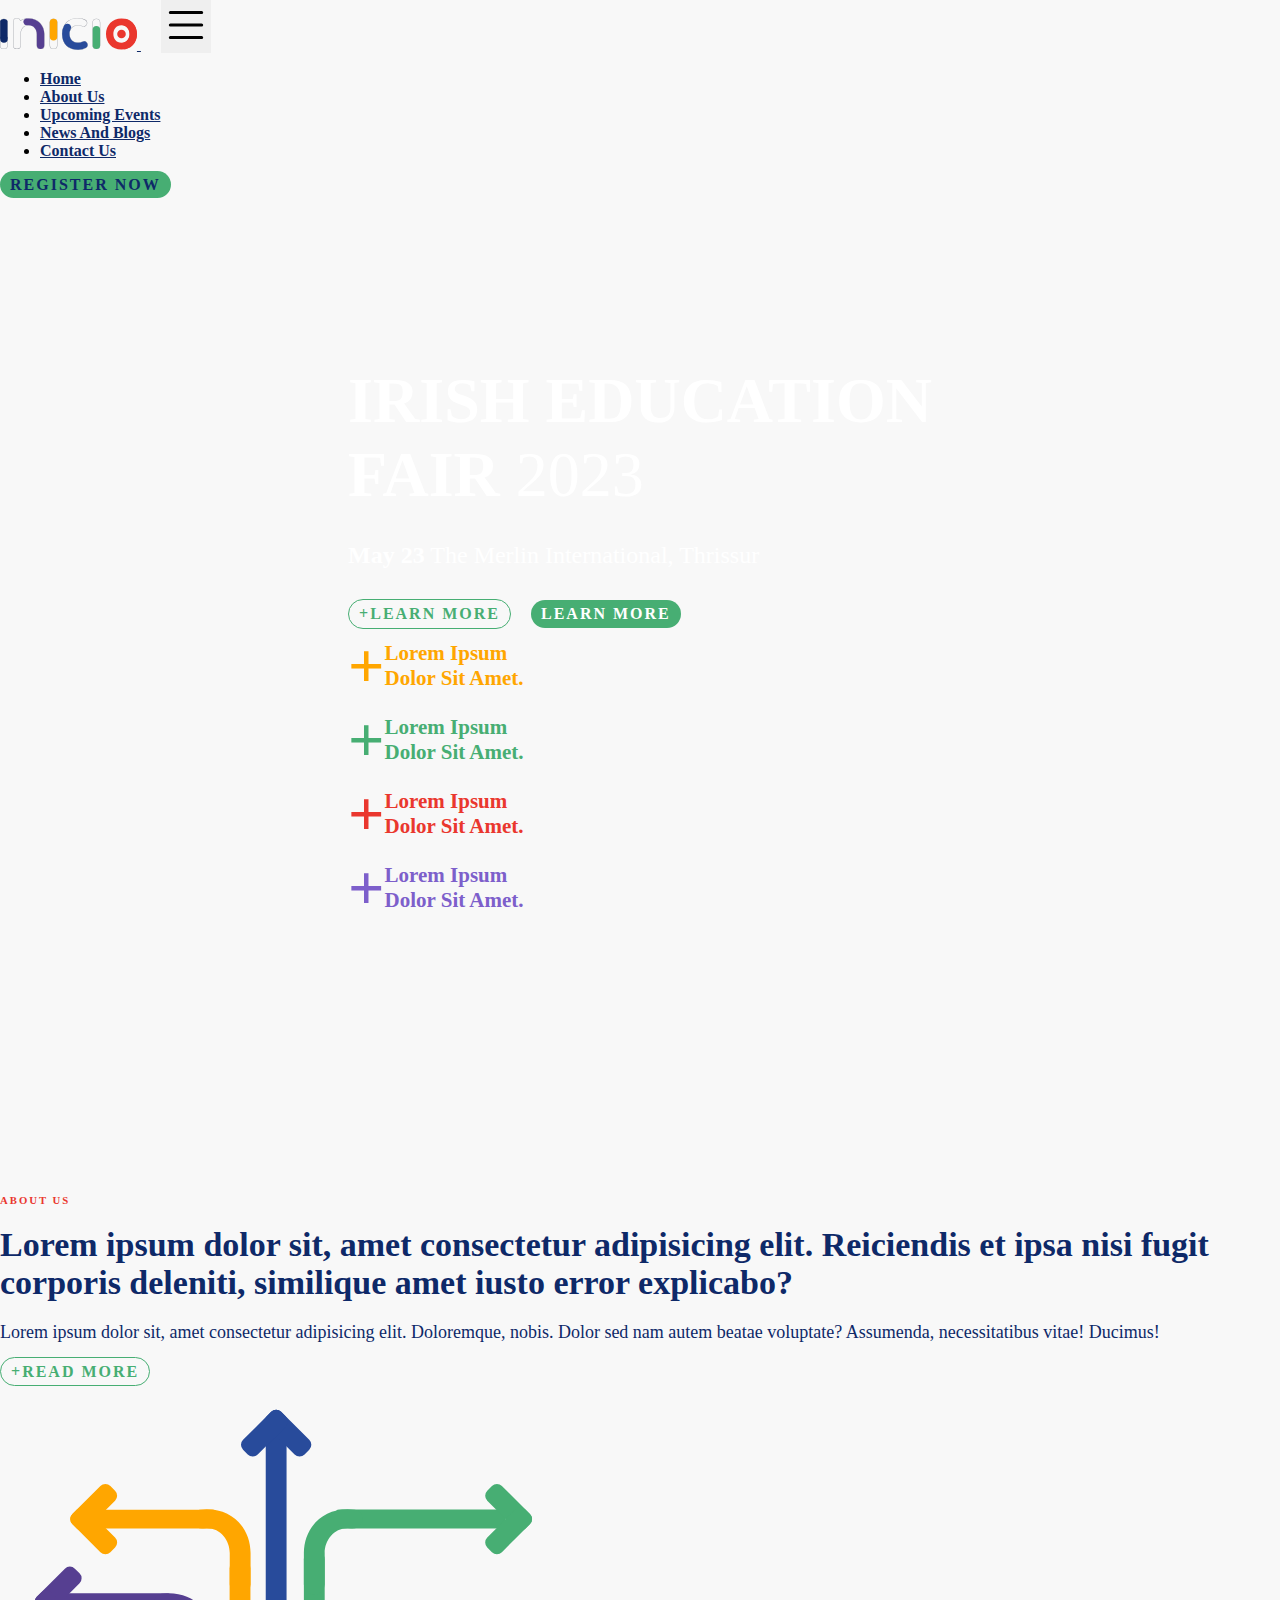
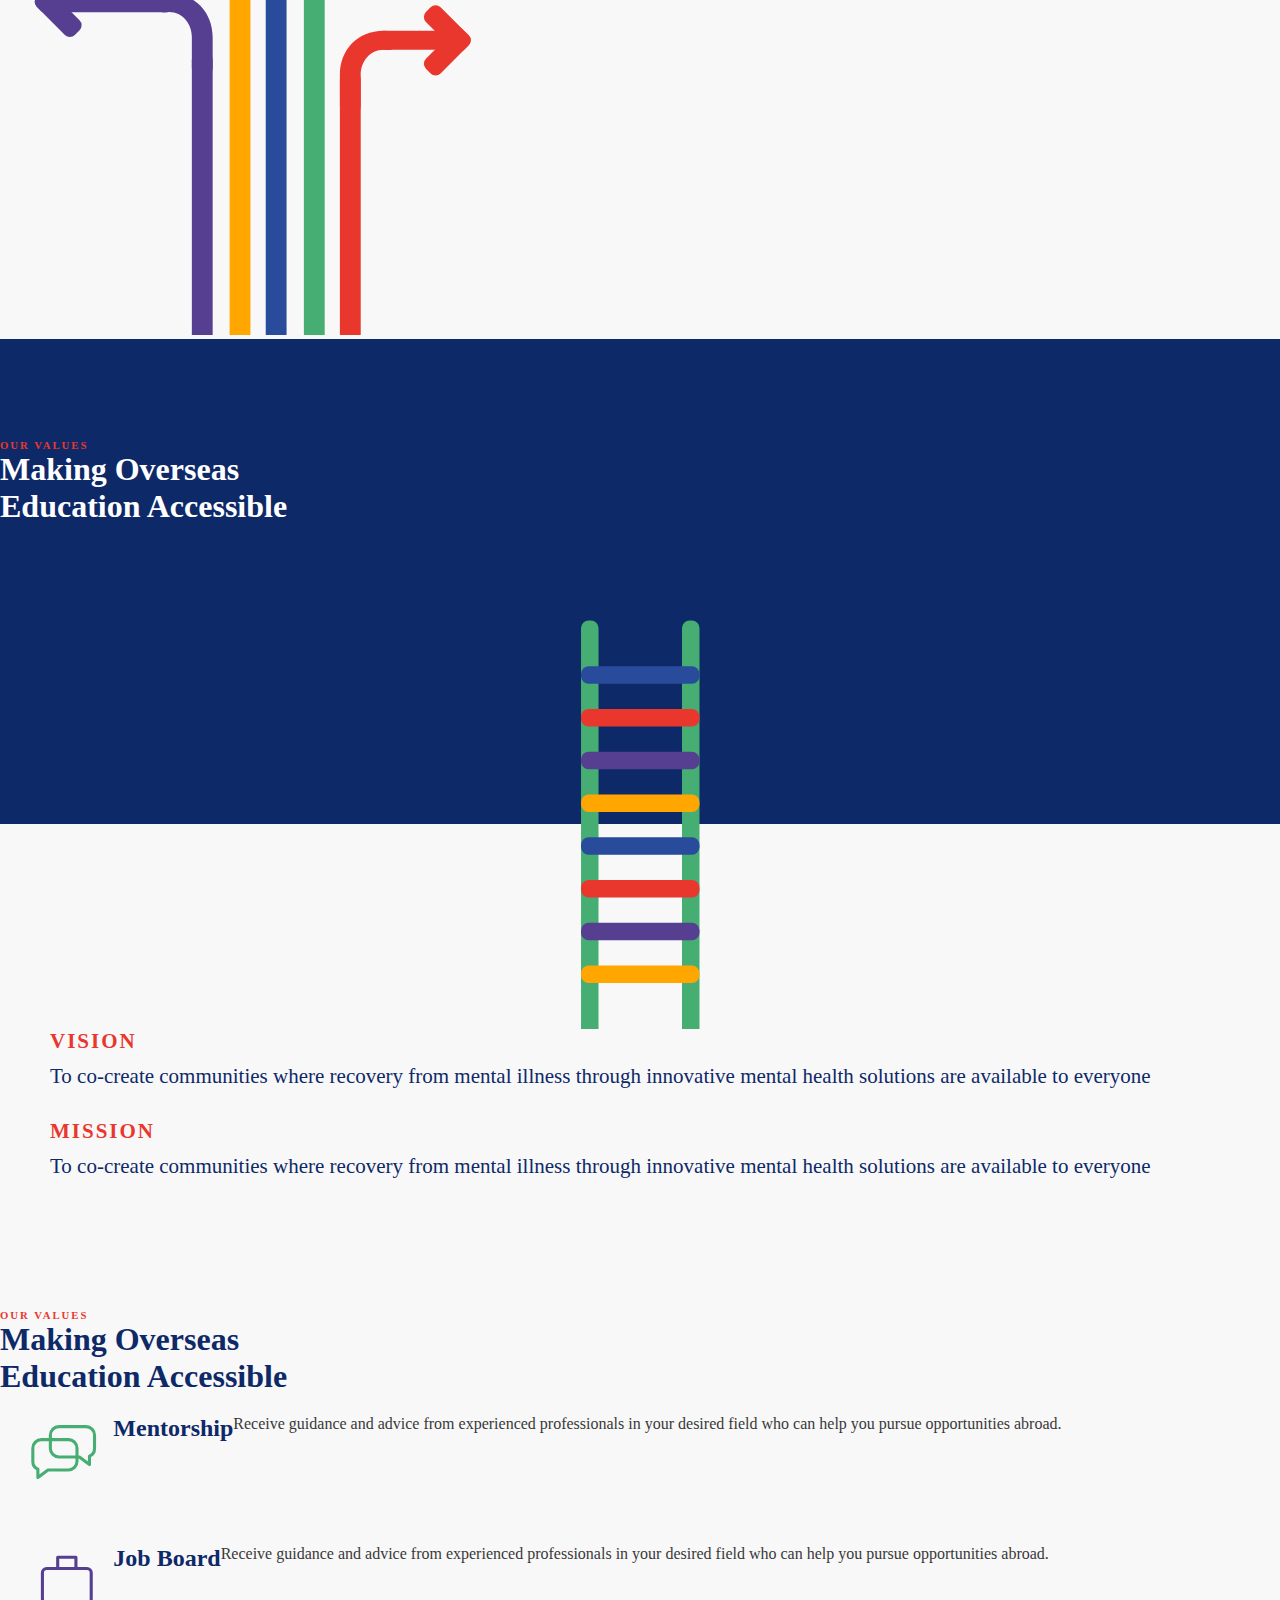
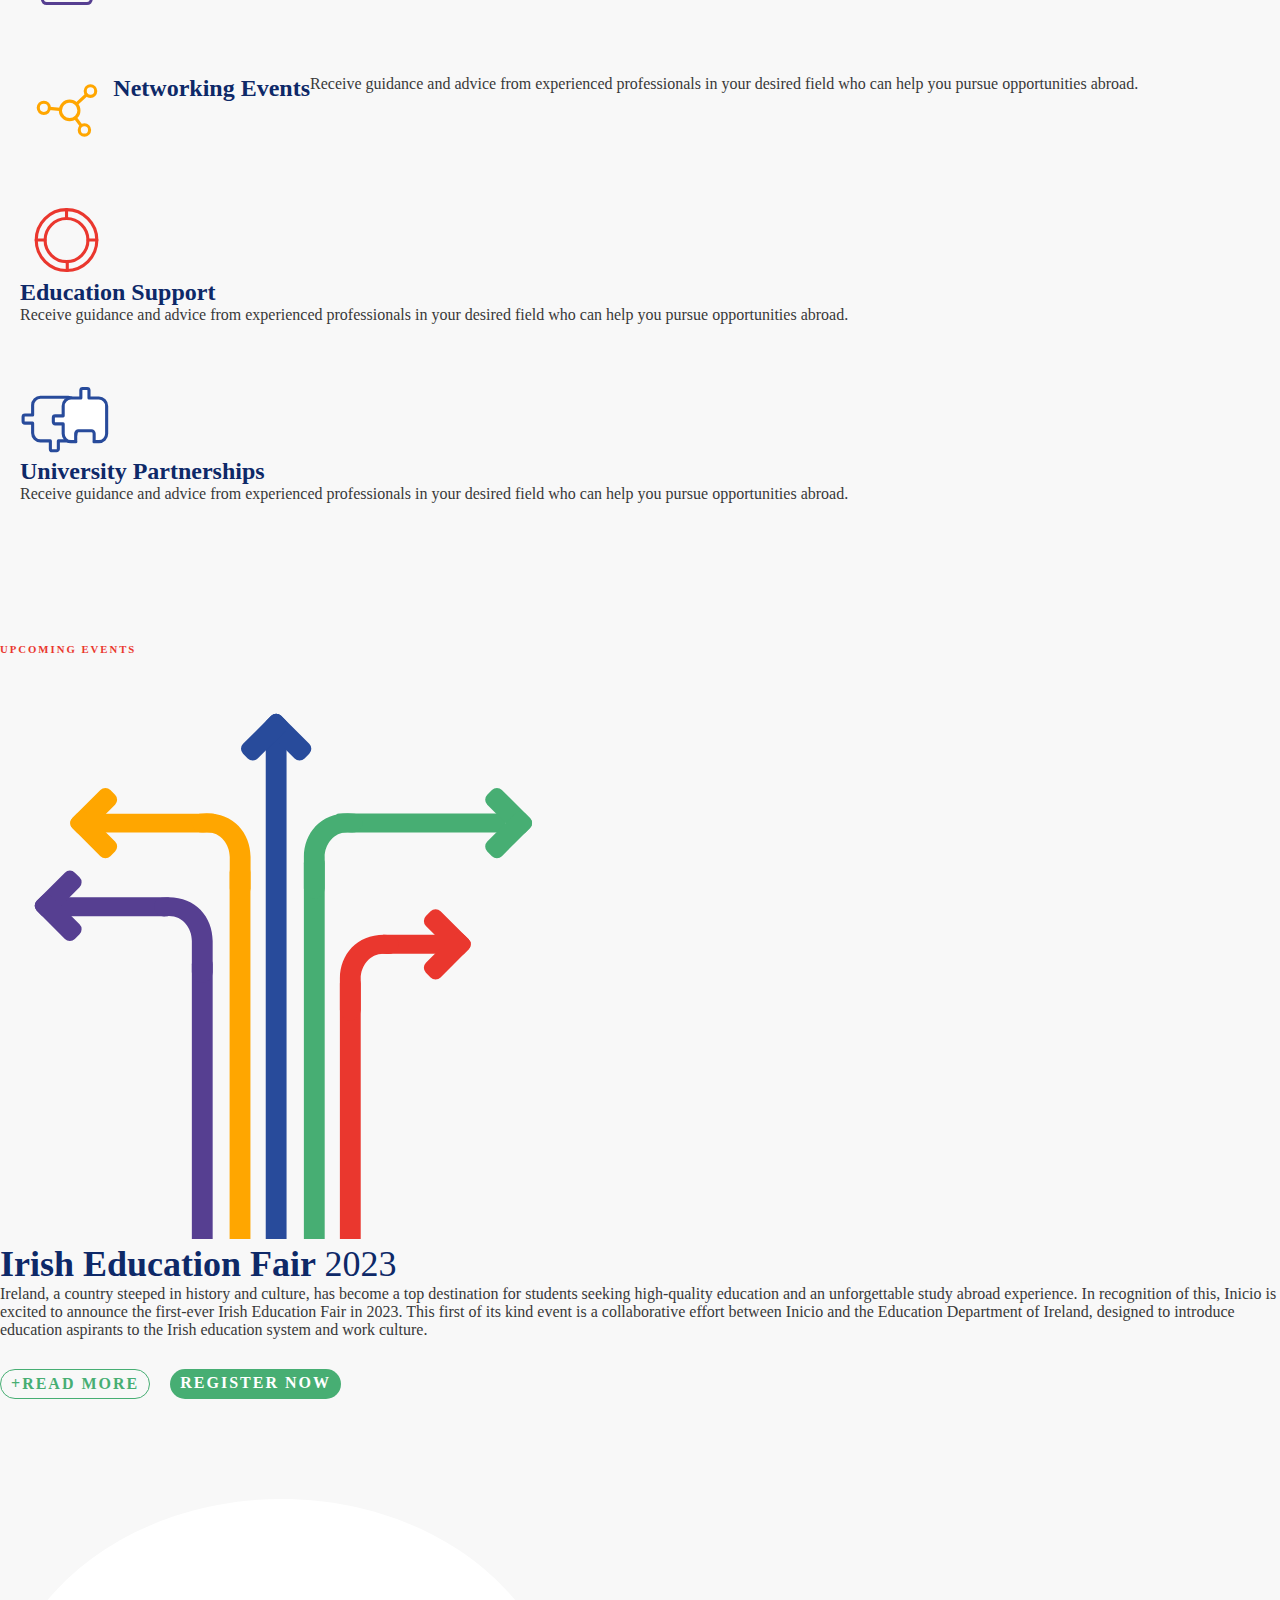
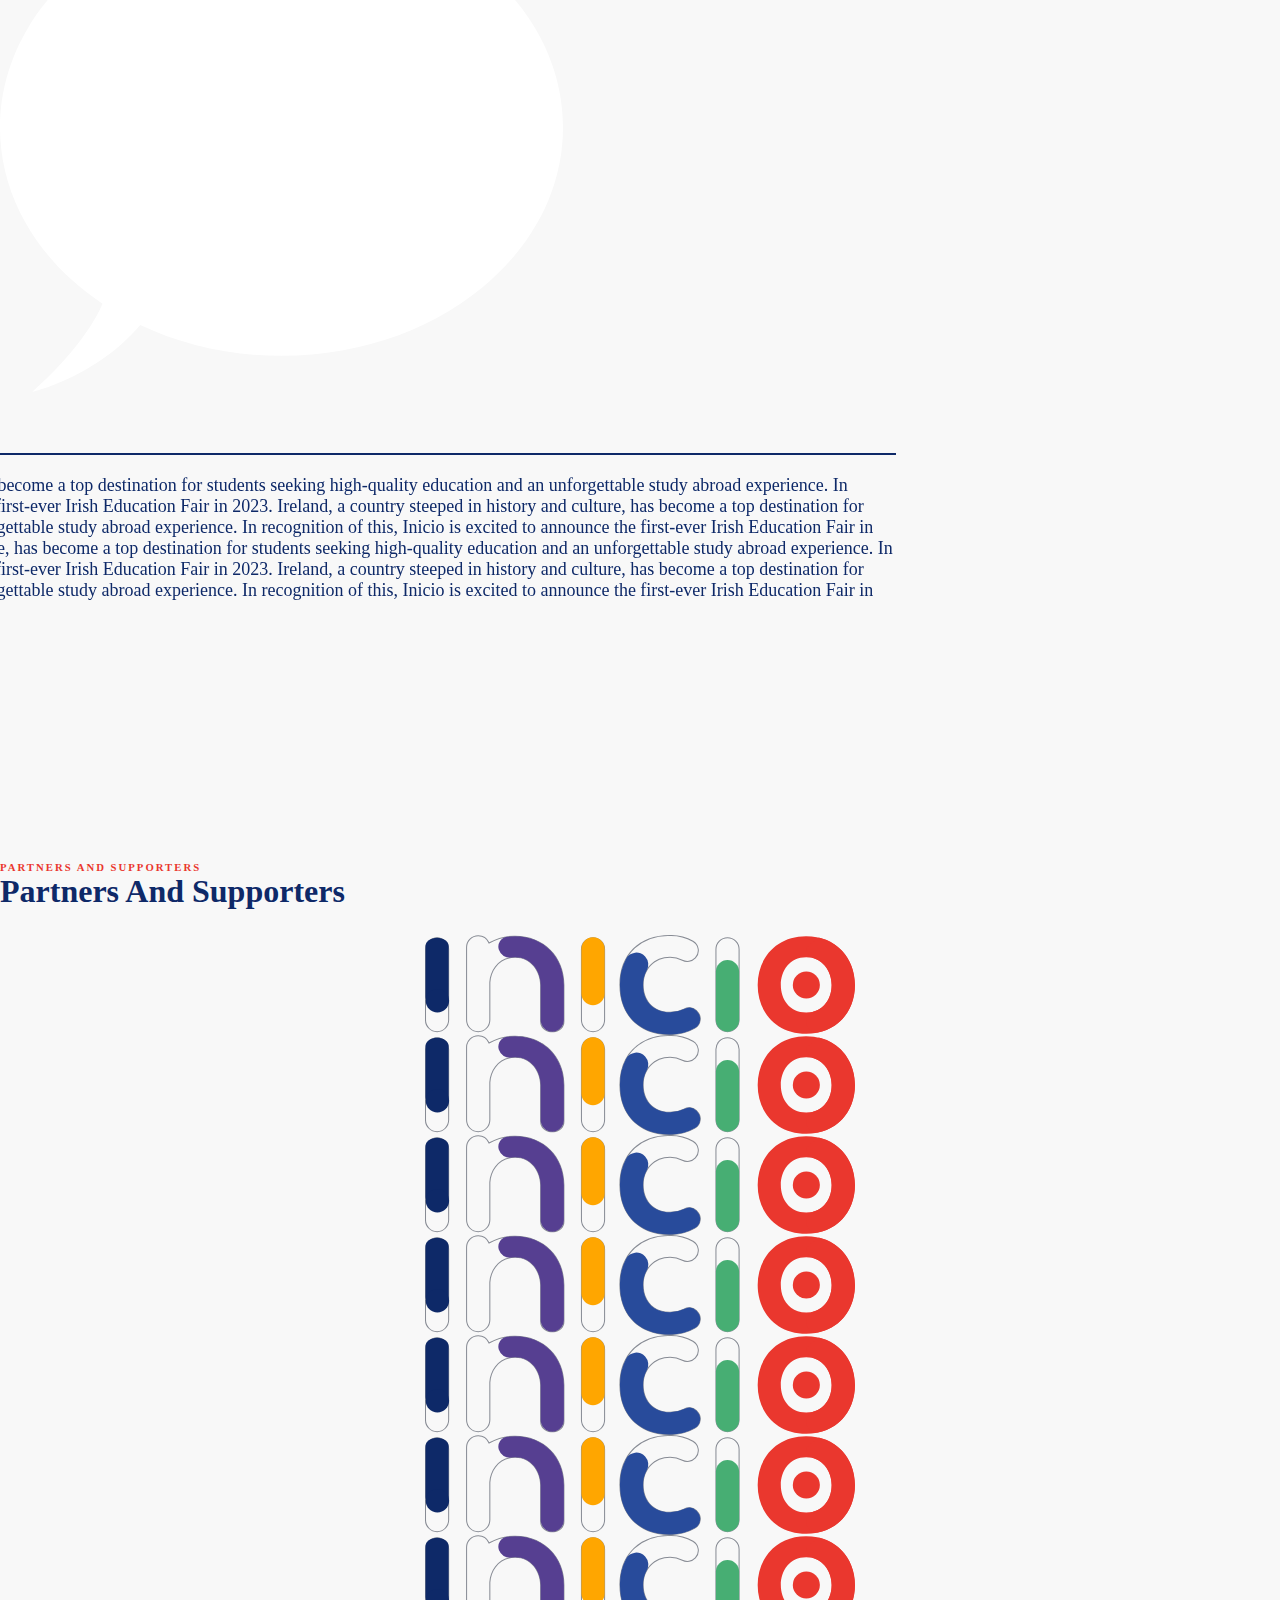
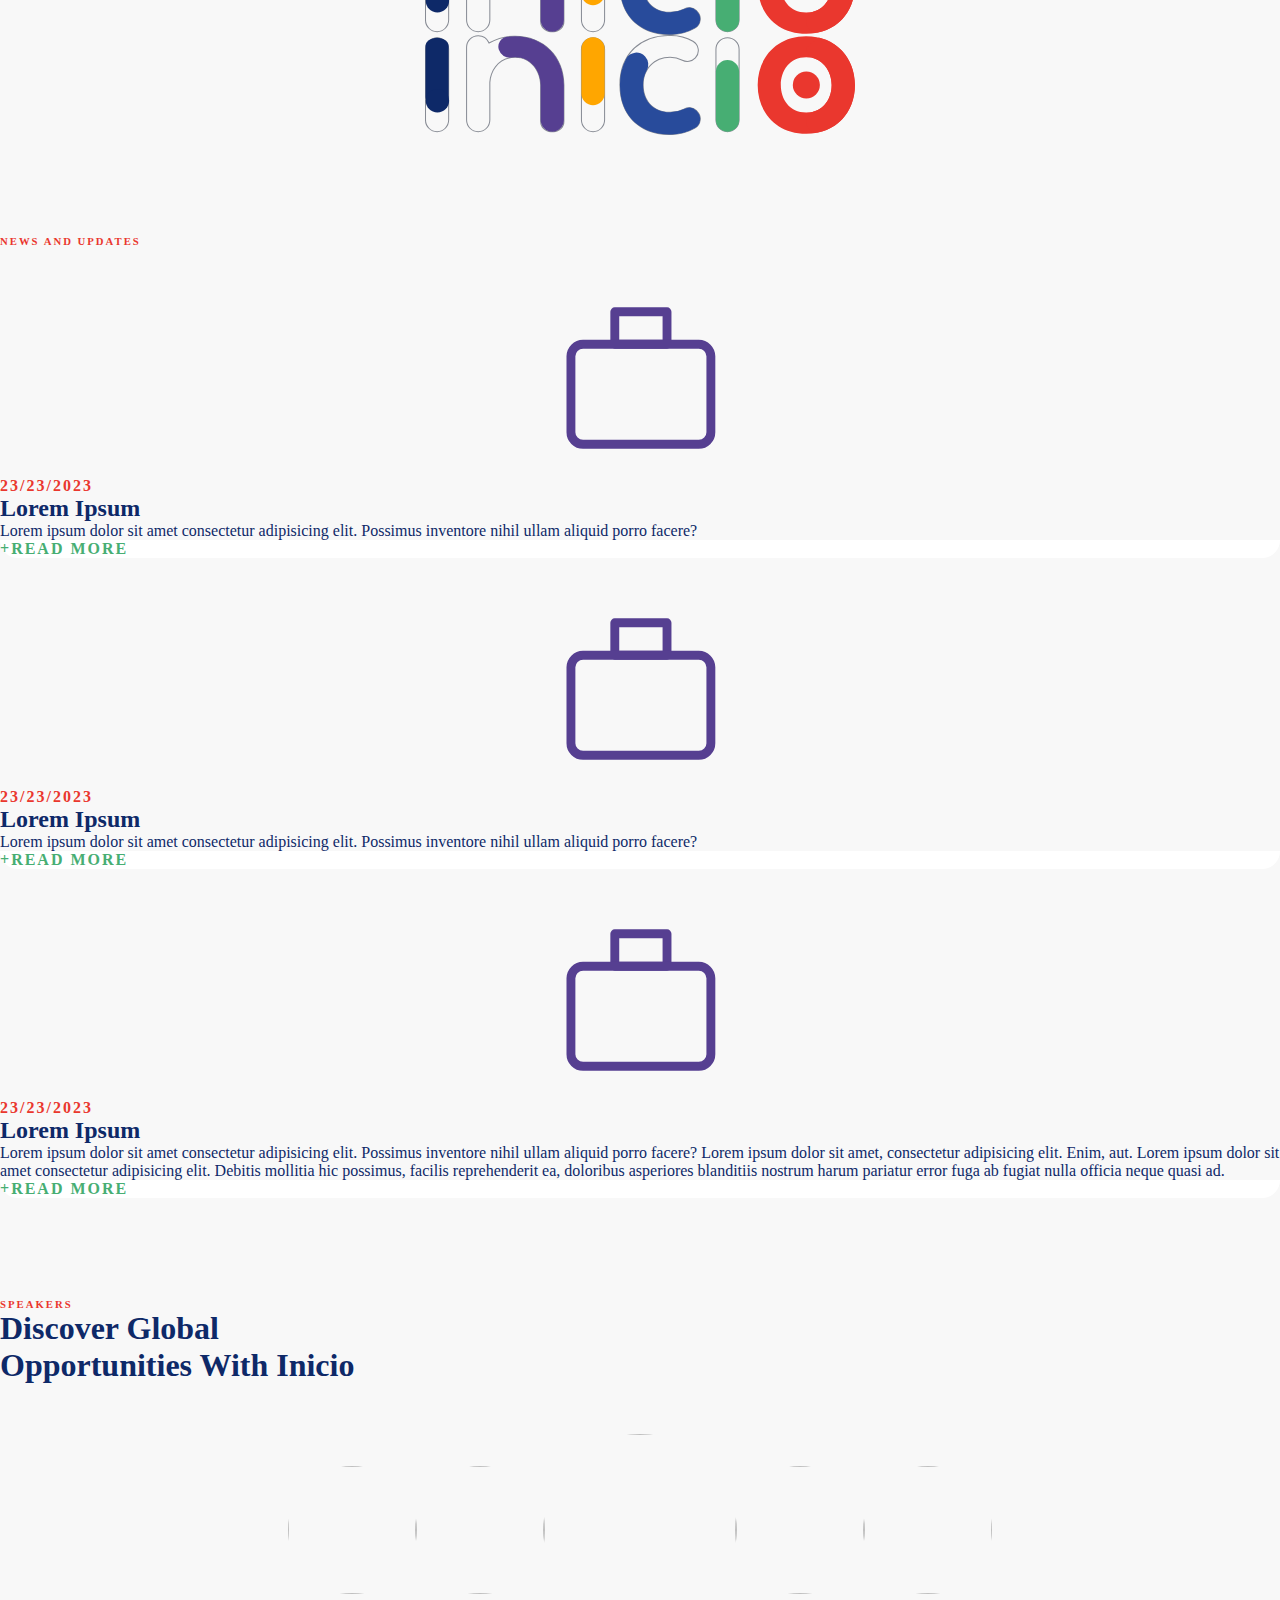
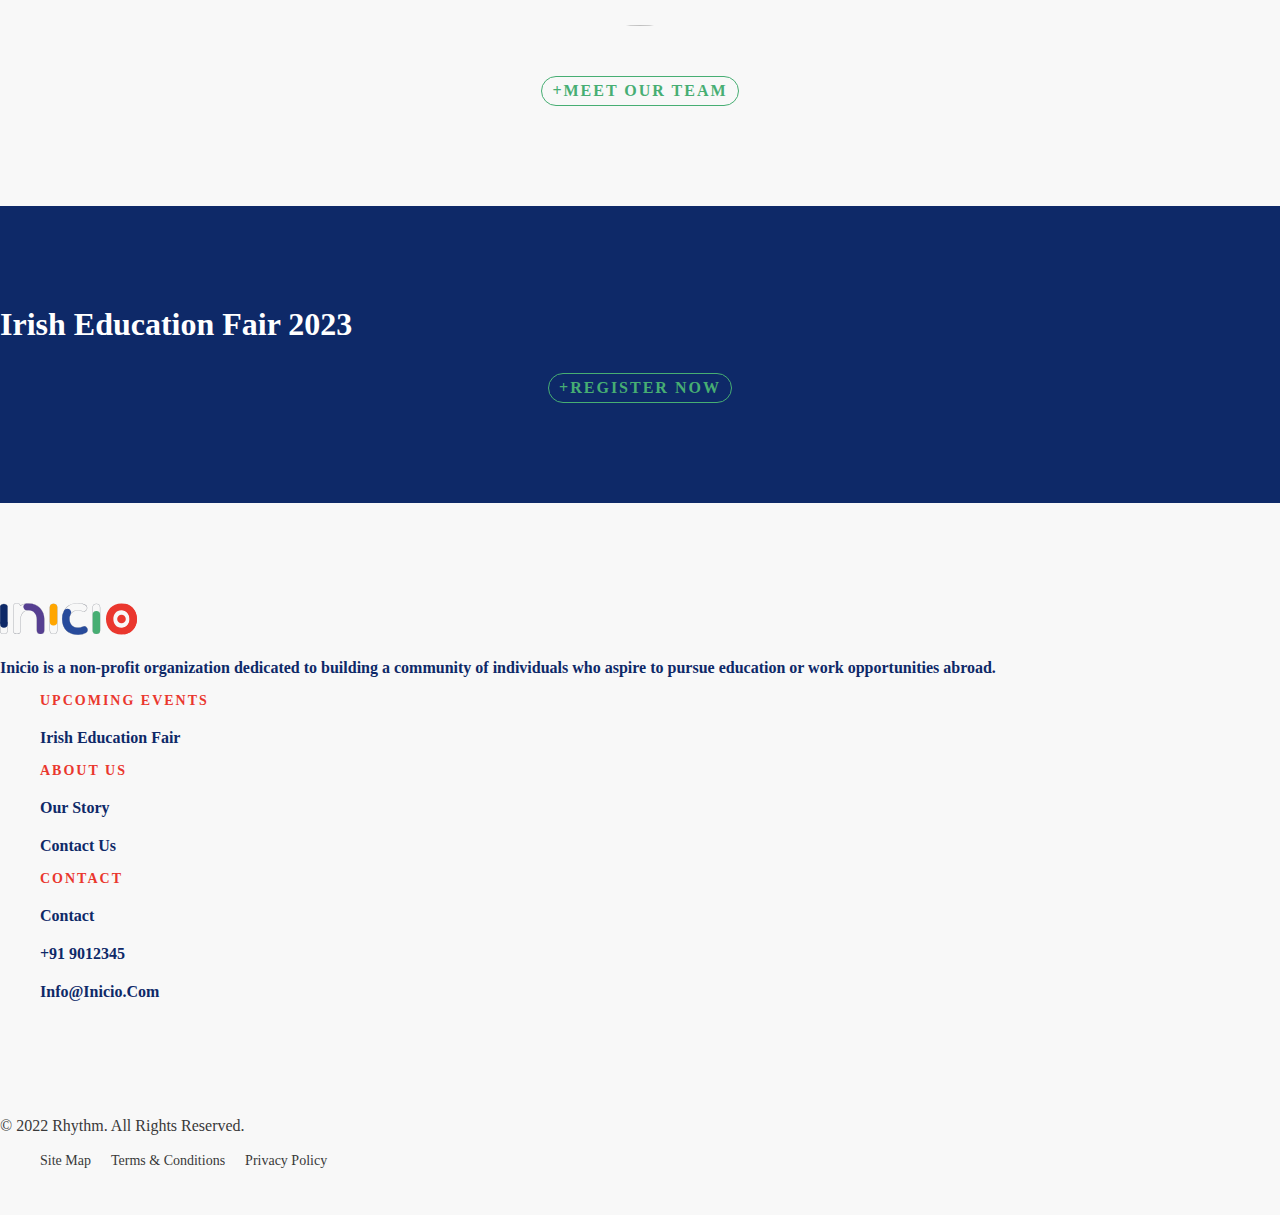
==== commit 30aa1914: "second commit" ====
--- a/index.html
+++ b/index.html
@@ -49,7 +49,7 @@
           <div class="collapse navbar-collapse" id="navbarSupportedContent">
             <ul class="navbar-nav ms-auto mb-2 mb-lg-0">
               <li class="nav-item">
-                <a class="nav-link" aria-current="page" href="/">Home</a>
+                <a class="nav-link" aria-current="page" href="index.html">Home</a>
               </li>
               <li class="nav-item">
                 <a class="nav-link" aria-current="page" href="page-aboutus.html"
--- a/assets/styles/main.css
+++ b/assets/styles/main.css
@@ -151,6 +151,7 @@
     color: var(--dark-blue) !important;
     text-transform: capitalize;
     font-weight: 600;
+    margin-right: 20px;
 }
 
 header .navbar-toggler,header .navbar-toggler:focus{
@@ -714,11 +715,38 @@
     text-transform: capitalize;
 }
 
+
+
+/*--------------------------------------------------------- 
+About Page Section
+-----------------------------------------------------------*/
+.about-page-section{
+    padding-top: 150px;
+}
+
+.about-page-section .section-sub-title{
+    margin-bottom: 20px;
+}
+
+.about-page-section .section-main-title{
+    font-size: 34px;
+    margin-bottom: 20px;
+}
+
+.about-page-section .section-description{
+    font-size: 18px;
+    margin-bottom: 20px;
+}
+
+.about-page-section a{
+    margin-bottom: 100px;
+}
+
 /*--------------------------------------------------------- 
 Registration Page Section 
 -----------------------------------------------------------*/
 .register{
-    padding: 100px 0px;
+    padding: 150px 0px;
 }
 
 .register .section-description{
@@ -774,7 +802,7 @@
 Contact Page Section 
 -----------------------------------------------------------*/
 .contact-us-page{
-    padding: 100px 0px;
+    padding: 150px 0px;
 }
 
 .contact-us-page .section-description{
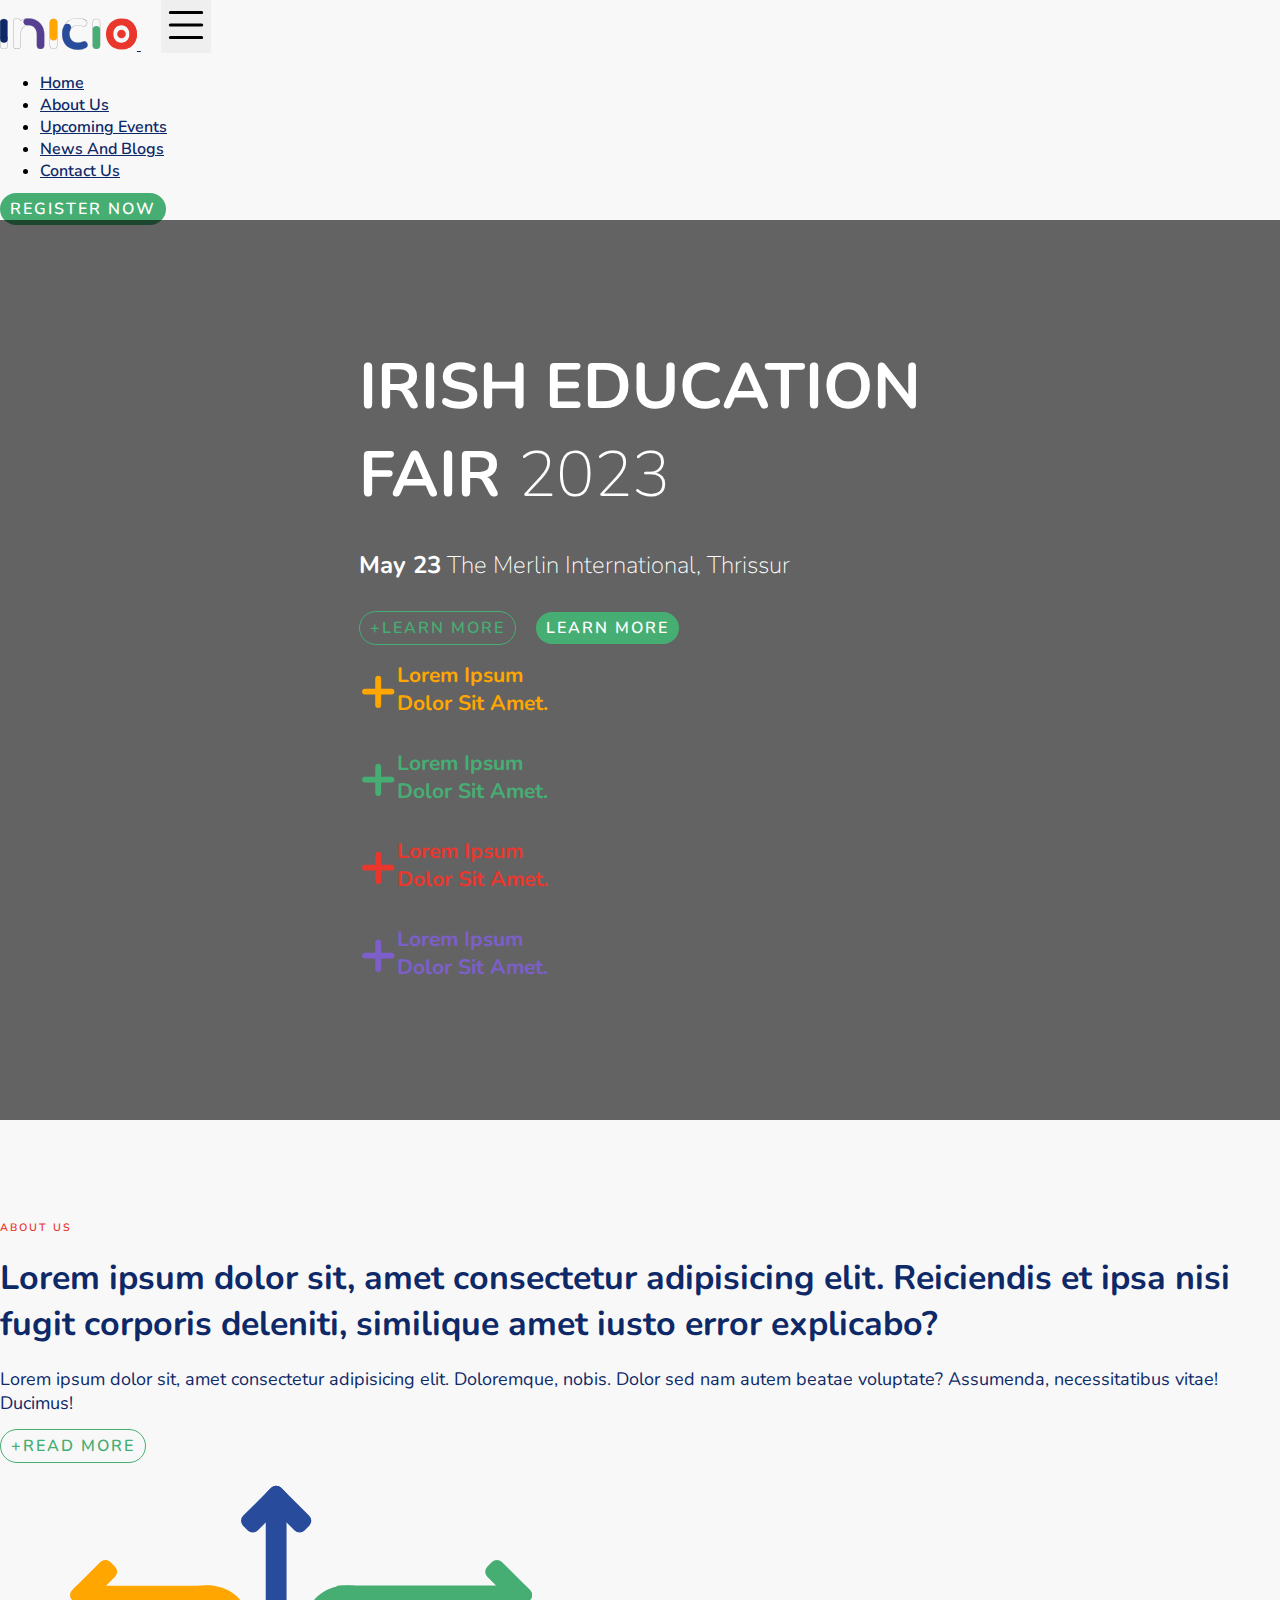
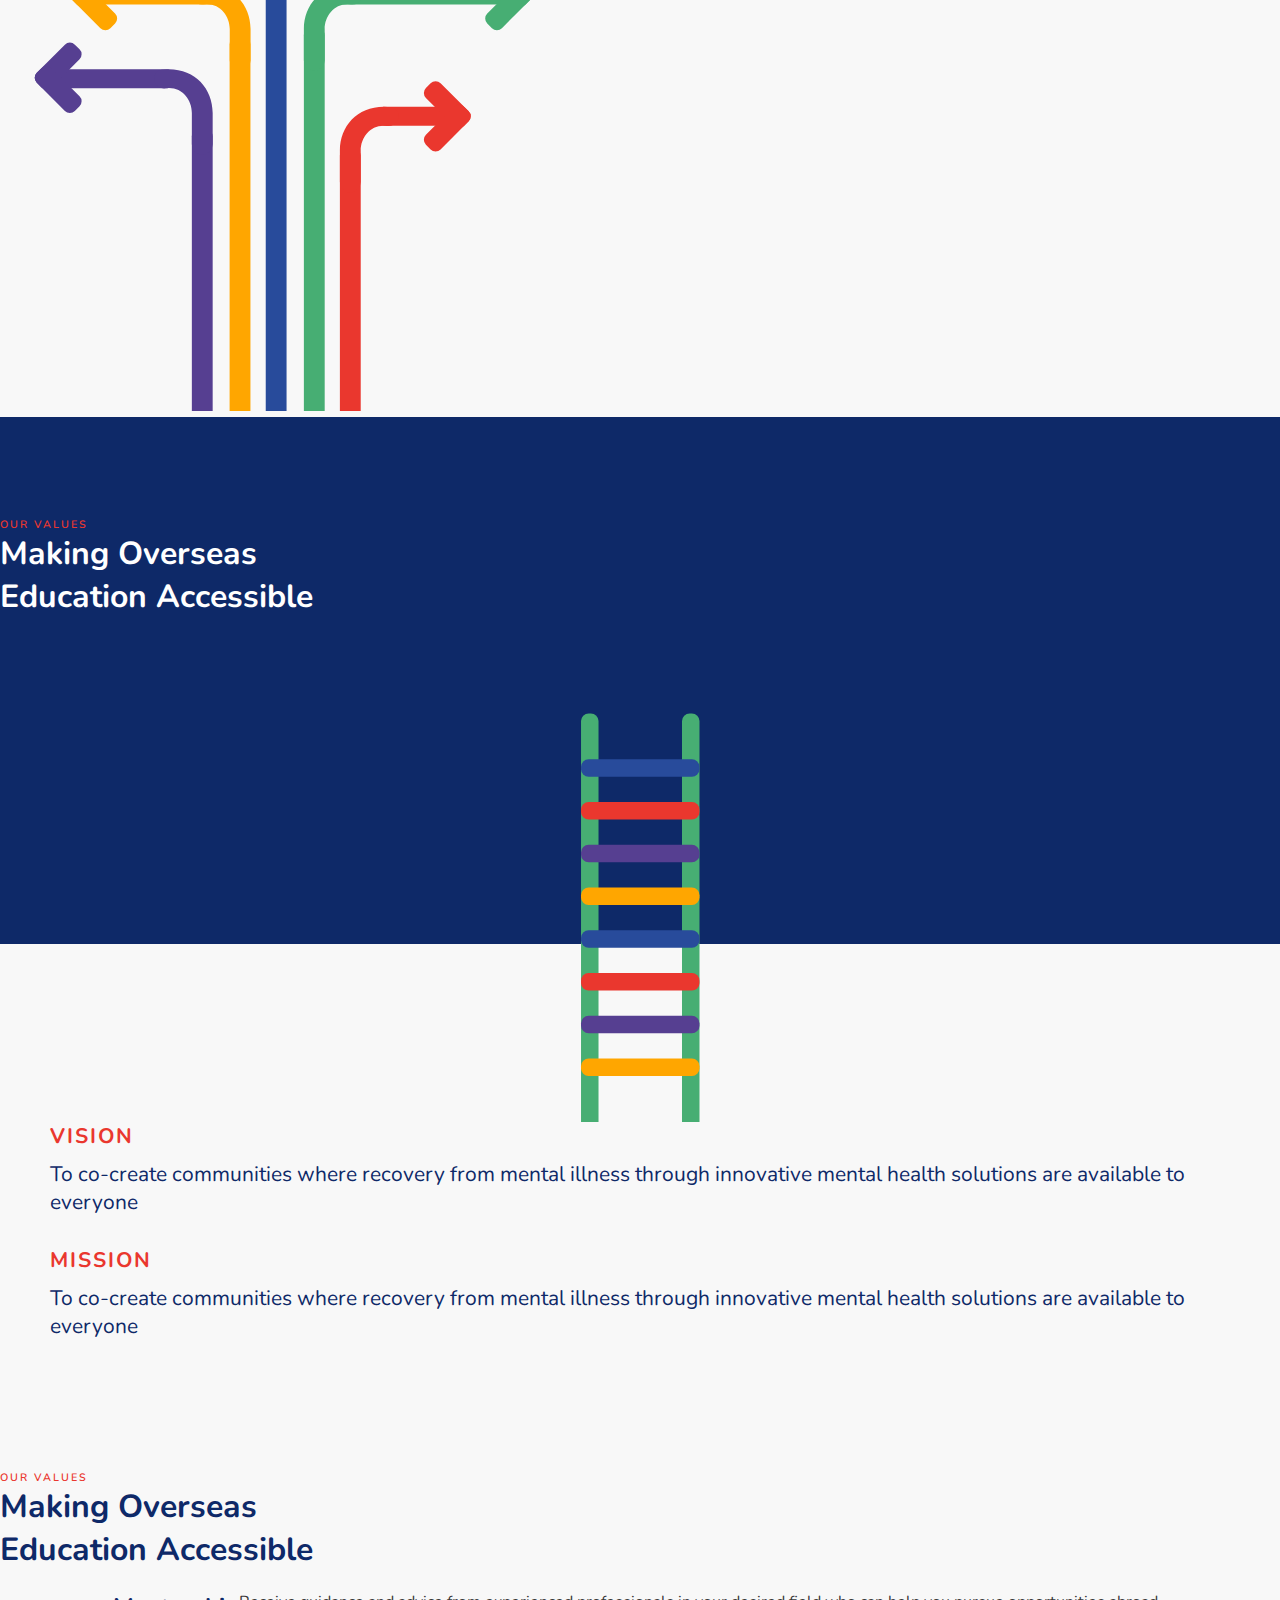
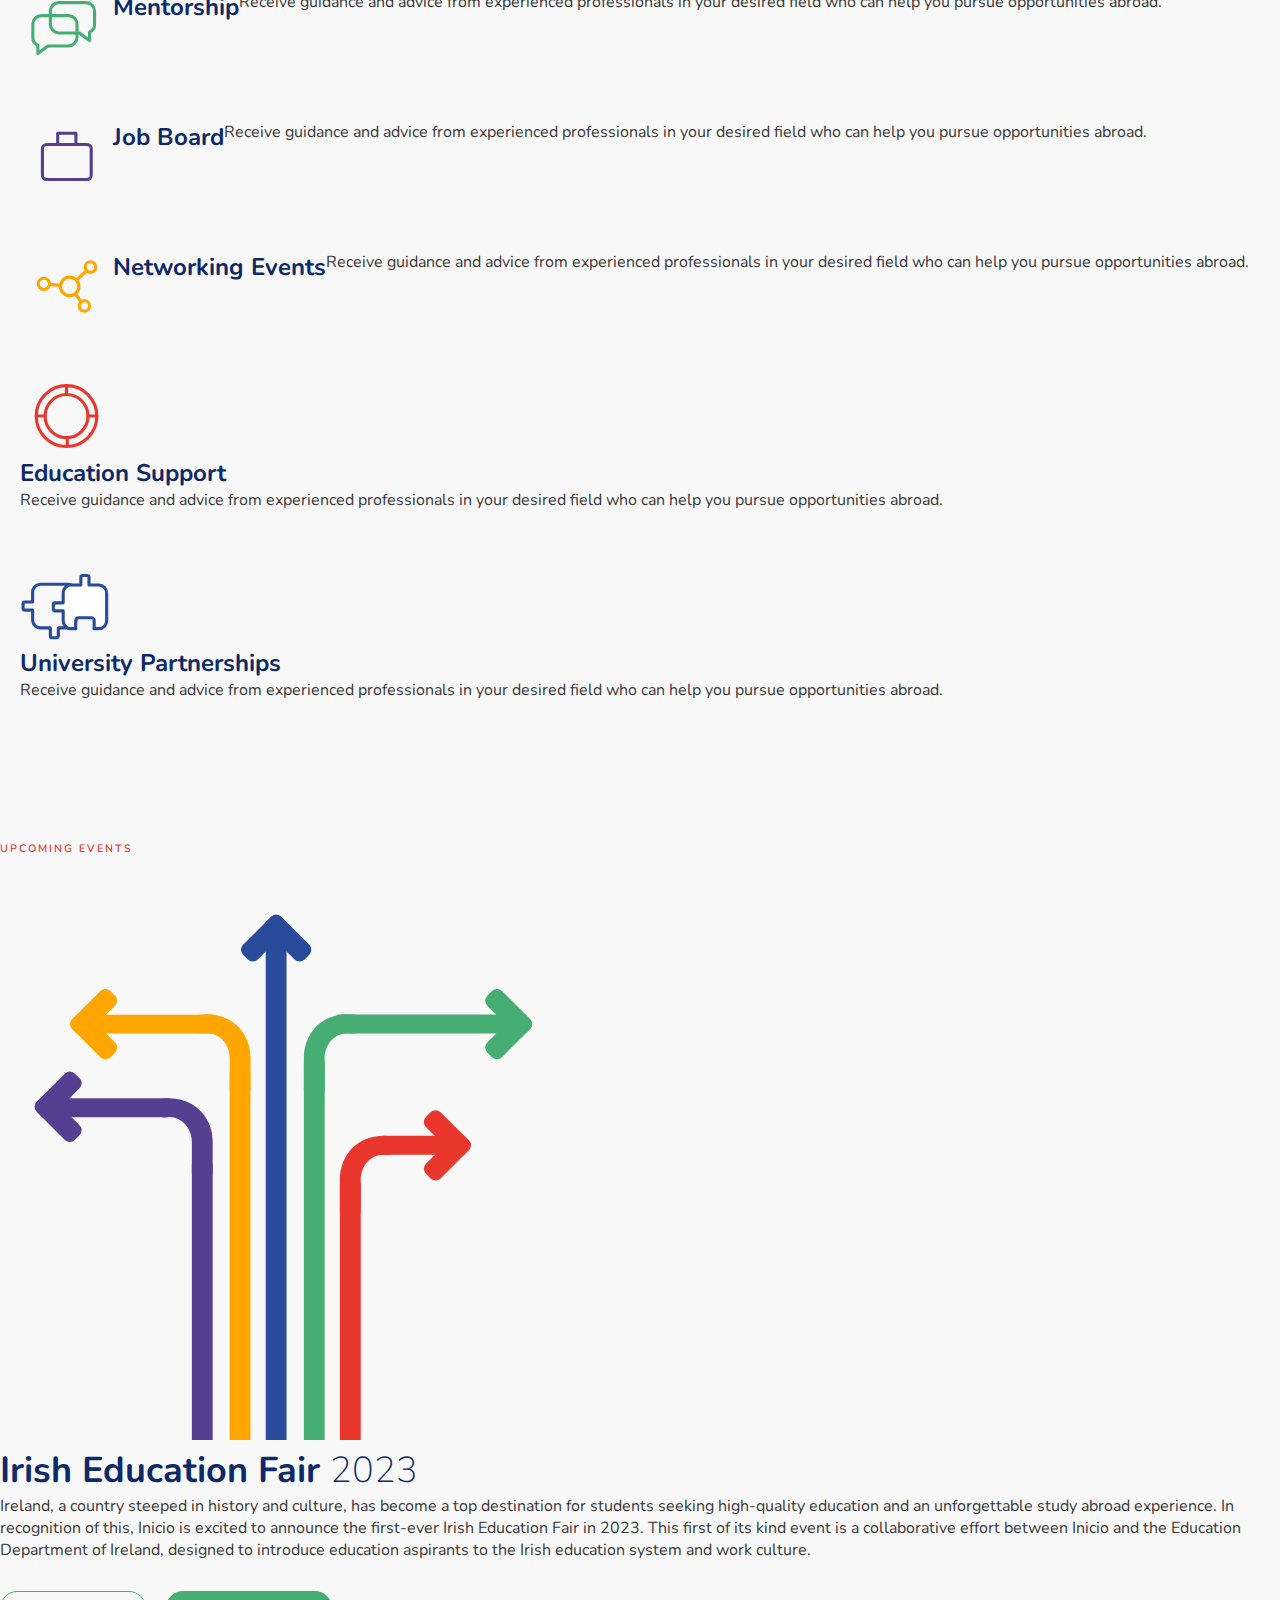
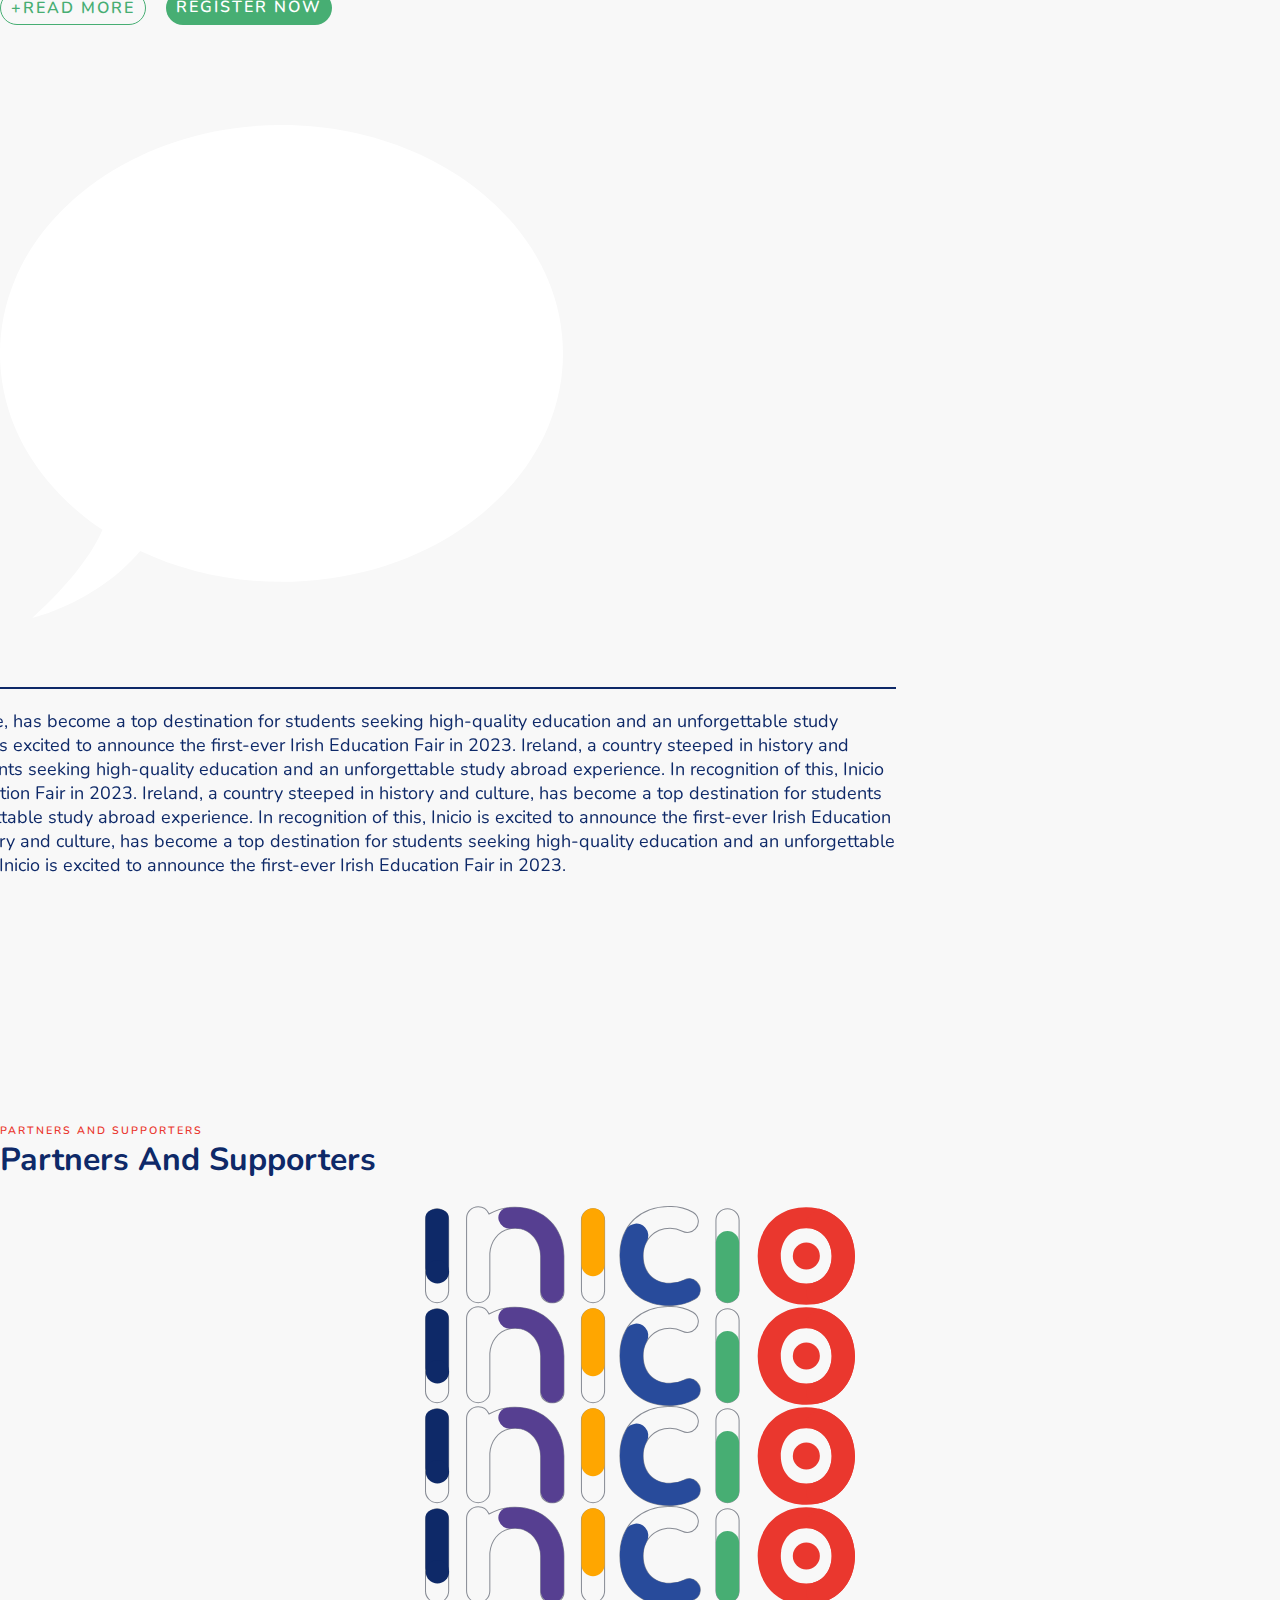
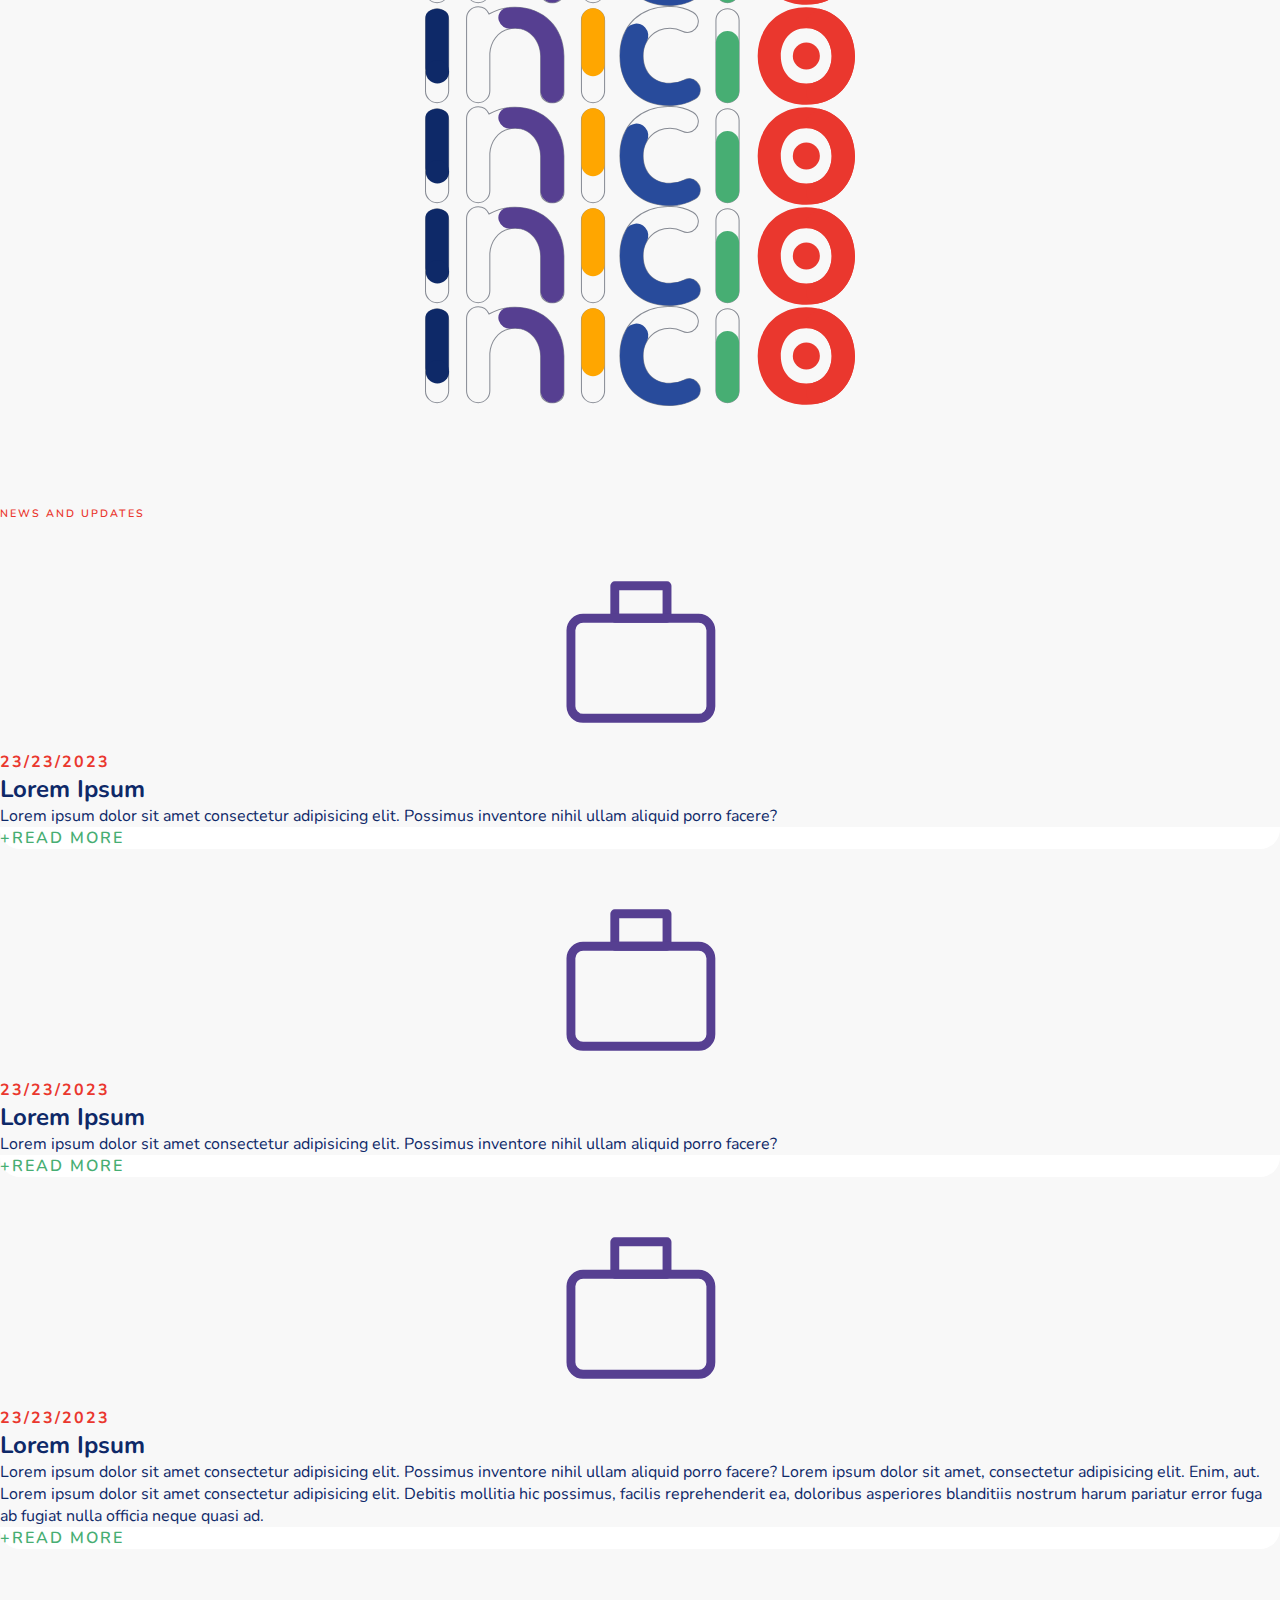
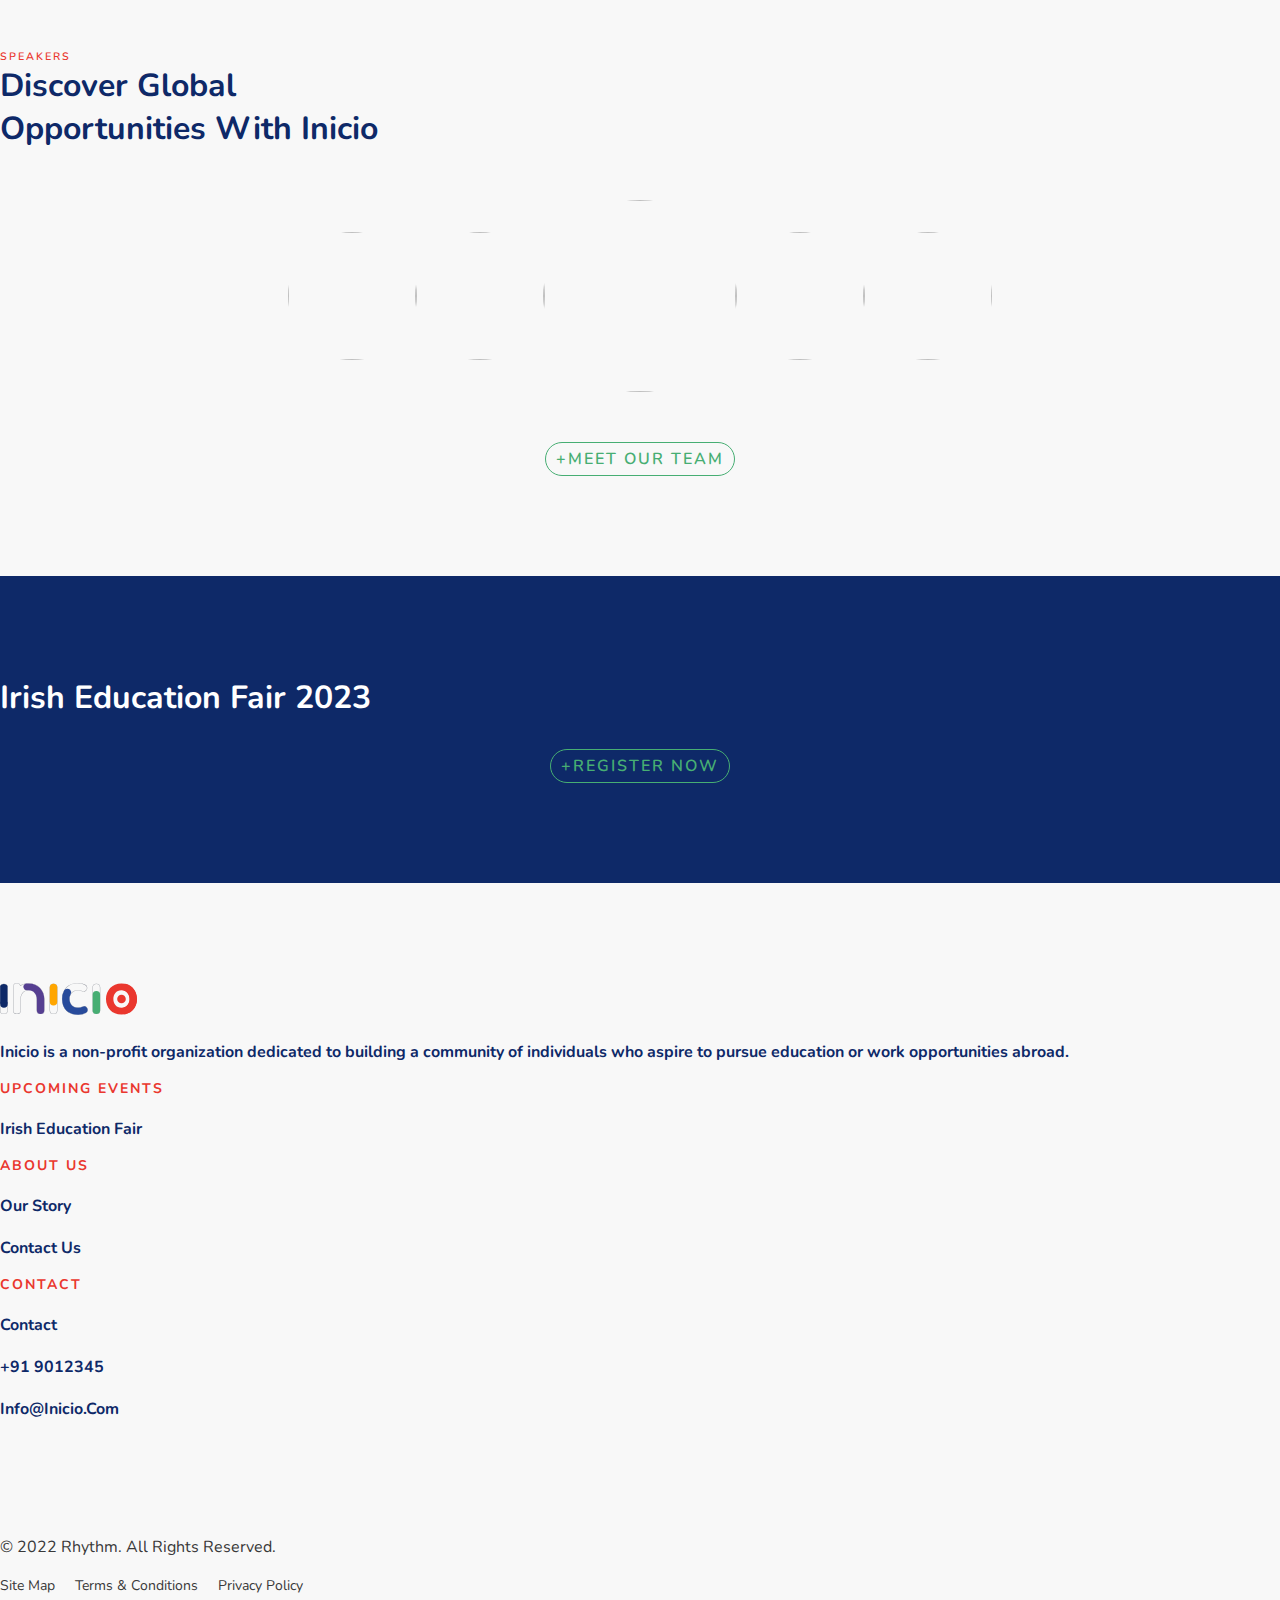
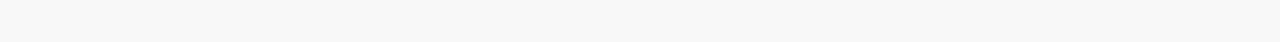
==== commit a0024932: "add changes in header button" ====
--- a/index.html
+++ b/index.html
@@ -7,6 +7,11 @@
     <!-- Favicons -->
     <link href="" rel="icon" />
     <link href="" rel="apple-touch-icon" />
+
+    <!-- Fonts -->
+    <link rel="preconnect" href="https://fonts.googleapis.com">
+    <link rel="preconnect" href="https://fonts.gstatic.com" crossorigin>
+    <link href="https://fonts.googleapis.com/css2?family=Nunito:wght@400;700&display=swap" rel="stylesheet">
 
     <!-- Link Swiper's CSS -->
     <link
--- a/assets/styles/main.css
+++ b/assets/styles/main.css
@@ -6,6 +6,7 @@
     padding: 0;
     box-sizing: border-box;
     background-color: #F8F8F8;
+    font-family: 'Nunito', sans-serif;
 }
 
 ::-webkit-scrollbar{
@@ -33,6 +34,7 @@
 p{
     padding: 0;
     margin: 0;
+    font-family: 'Nunito', sans-serif;
 }
 
 .section-sub-title{
@@ -40,15 +42,18 @@
     letter-spacing: 2px;
     font-weight: 600;
     color: var(--red);
+    font-family: 'Nunito', sans-serif;
 }
 
 .section-main-title{
     color: var(--dark-blue);
     font-weight: 700;
+    font-family: 'Nunito', sans-serif;
 }
 
 .section-description{
     color: var(--dark-blue);
+    font-family: 'Nunito', sans-serif;
 }
 
 /*--------------------------------------------------------- 
@@ -154,6 +159,10 @@
     margin-right: 20px;
 }
 
+header .filled-green-btn{
+    color: #fff !important;
+}
+
 header .navbar-toggler,header .navbar-toggler:focus{
     border: none;
     outline: none;
@@ -197,6 +206,7 @@
     -webkit-justify-content: center;
     -webkit-align-items: center;
     color: #fff;
+    background: rgba(0, 0, 0, 0.60);
 }
 
 .banner .text-wrapper .banner-title{
@@ -261,6 +271,10 @@
 }
 
 @media(max-width:992px){
+    .banner .text-wrapper {
+        top: 50px;
+    }
+
     .banner .text-wrapper .banner-title{
         font-size: 34px;
     }
@@ -674,6 +688,7 @@
 
 .footer .footer-list{
     list-style: none;
+    padding: 0;
 }
 
 .footer .footer-list .footer-link-title{
@@ -703,6 +718,7 @@
 
 .copy-write .site-links-list{
     list-style: none;
+    padding: 0;
     display: flex;
     align-items: center;
 }
